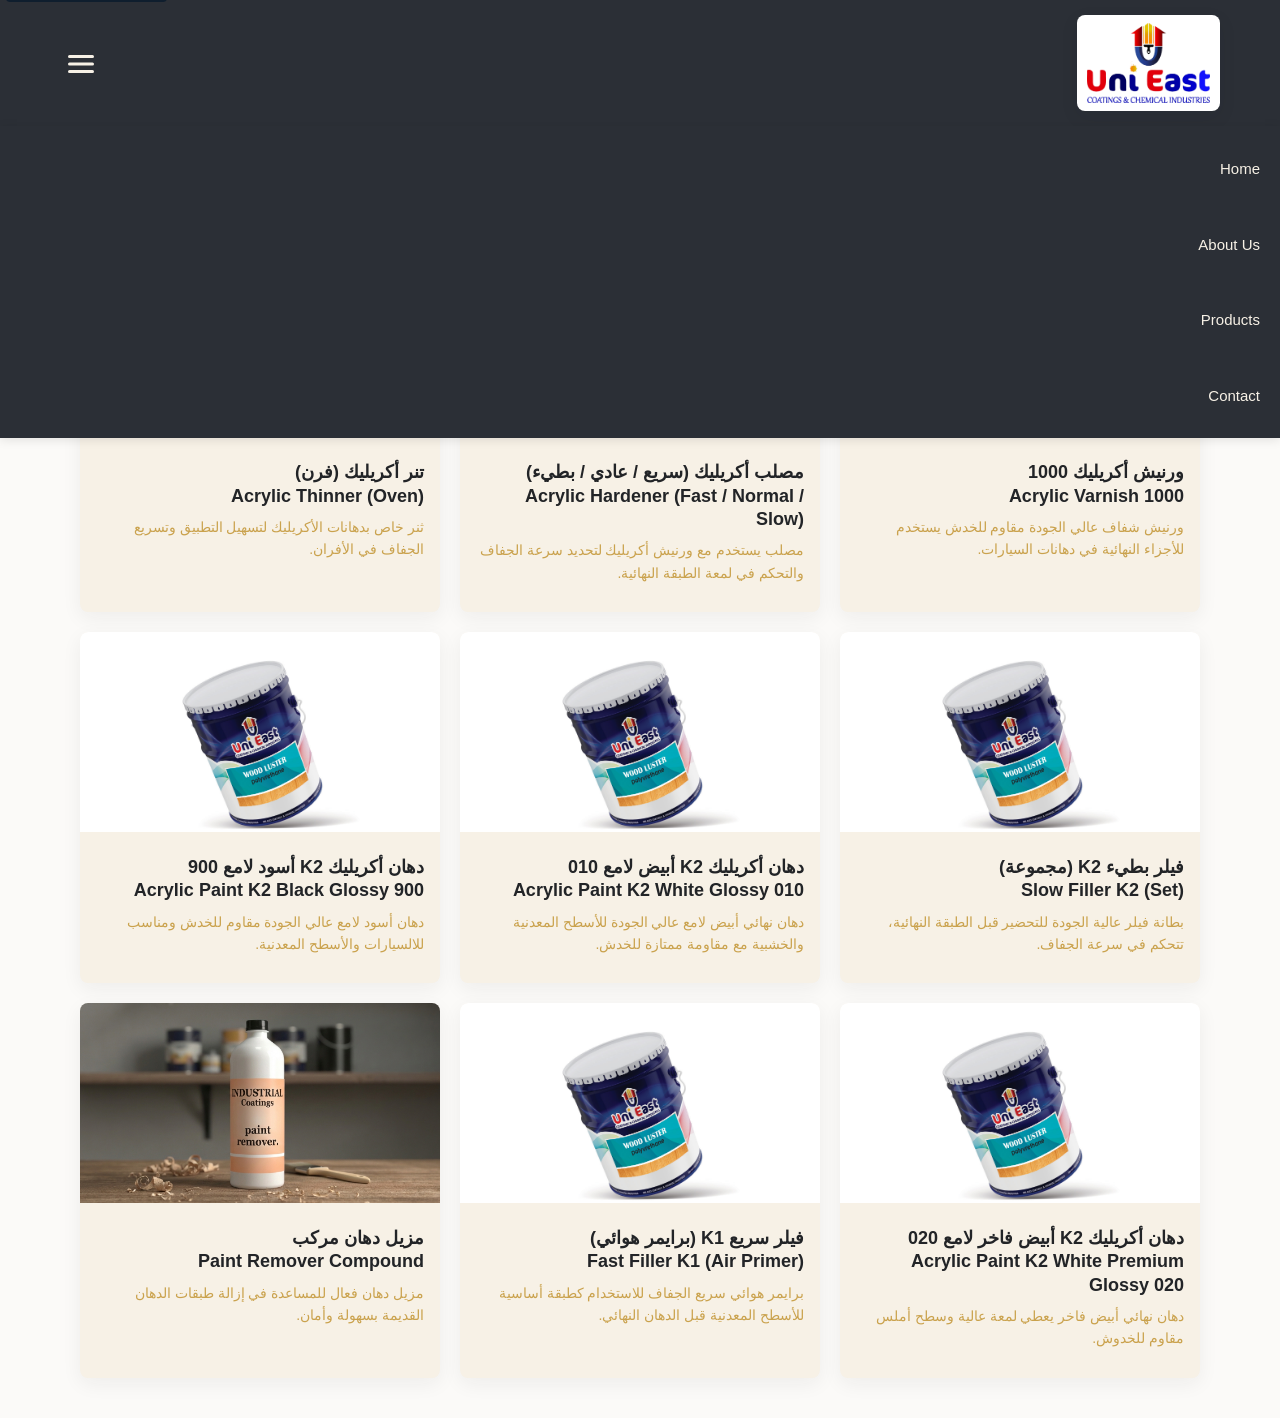
==== carcoating.html @ 97e40944 "Initial commit" ====
<!DOCTYPE html>
<html lang="ar" dir="rtl">
<head>
    <meta charset="UTF-8">
    <meta name="viewport" content="width=device-width, initial-scale=1.0">
    <title>دهانات السيارات</title>
    <link rel="stylesheet" href="style.css">
    <script src="js.js" defer></script>
</head>
<body>
    <header class="navbar">
        <div class="logo">
            <a href="index.html"><img src="images/logouni.png" alt="Unieast Logo"></a>
        </div>
        <button class="menu-toggle" aria-expanded="false" aria-label="Toggle navigation menu">
            <span class="hamburger" aria-hidden="true">
                <span></span>
                <span></span>
                <span></span>
            </span>
        </button>
             <ul>
                <li><a href="index.html#home">Home</a></li>
                <li><a href="index.html#about">About Us</a></li>
                <li><a href="index.html#products">Products</a></li>
                <li><a href="index.html#contact">Contact</a></li>
            </ul>
    </header>
    <h1>دهانات السيارات – نظام الأكريليك</h1>

    <section class="products-section">
        <div class="products-grid">
            <div class="product-card">
                <img src="images/poly than.jpg" alt="ورنيش أكريليك 1000" class="product-image">
                <div class="product-info">
                    <h3 class="product-name">ورنيش أكريليك 1000<br>Acrylic Varnish 1000</h3>
                    <span class="product-category">ورنيش شفاف عالي الجودة مقاوم للخدش يستخدم للأجزاء النهائية في دهانات السيارات.</span>
                </div>
            </div>

            <div class="product-card">
                <img src="images/poly than.jpg" alt="مصلب أكريليك (سريع / عادي / بطيء)" class="product-image">
                <div class="product-info">
                    <h3 class="product-name">مصلب أكريليك (سريع / عادي / بطيء)<br>Acrylic Hardener (Fast / Normal / Slow)</h3>
                    <span class="product-category">مصلب يستخدم مع ورنيش أكريليك لتحديد سرعة الجفاف والتحكم في لمعة الطبقة النهائية.</span>
                </div>
            </div>

            <div class="product-card">
                <img src="images/WhatsApp Image 2026-01-27 at 6.12.26 PM.jpeg" alt="تنر أكريليك (فرن)" class="product-image">
                <div class="product-info">
                    <h3 class="product-name">تنر أكريليك (فرن)<br>Acrylic Thinner (Oven)</h3>
                    <span class="product-category">ثنر خاص بدهانات الأكريليك لتسهيل التطبيق وتسريع الجفاف في الأفران.</span>
                </div>
            </div>

            <div class="product-card">
                <img src="images/poly than.jpg" alt="فيلر بطيء K2 (مجموعة)" class="product-image">
                <div class="product-info">
                    <h3 class="product-name">فيلر بطيء K2 (مجموعة)<br>Slow Filler K2 (Set)</h3>
                    <span class="product-category">بطانة فيلر عالية الجودة للتحضير قبل الطبقة النهائية، تتحكم في سرعة الجفاف.</span>
                </div>
            </div>

            <div class="product-card">
                <img src="images/poly than.jpg" alt="دهان أكريليك K2 أبيض لامع 010" class="product-image">
                <div class="product-info">
                    <h3 class="product-name">دهان أكريليك K2 أبيض لامع 010<br>Acrylic Paint K2 White Glossy 010</h3>
                    <span class="product-category">دهان نهائي أبيض لامع عالي الجودة للأسطح المعدنية والخشبية مع مقاومة ممتازة للخدش.</span>
                </div>
            </div>

            <div class="product-card">
                <img src="images/poly than.jpg" alt="دهان أكريليك K2 أسود لامع 900" class="product-image">
                <div class="product-info">
                    <h3 class="product-name">دهان أكريليك K2 أسود لامع 900<br>Acrylic Paint K2 Black Glossy 900</h3>
                    <span class="product-category">دهان أسود لامع عالي الجودة مقاوم للخدش ومناسب للالسيارات والأسطح المعدنية.</span>
                </div>
            </div>

            <div class="product-card">
                <img src="images/poly than.jpg" alt="دهان أكريليك K2 أبيض فاخر لامع 020" class="product-image">
                <div class="product-info">
                    <h3 class="product-name">دهان أكريليك K2 أبيض فاخر لامع 020<br>Acrylic Paint K2 White Premium Glossy 020</h3>
                    <span class="product-category">دهان نهائي أبيض فاخر يعطي لمعة عالية وسطح أملس مقاوم للخدوش.</span>
                </div>
            </div>

            <div class="product-card">
                <img src="images/poly than.jpg" alt="فيلر سريع K1 (برايمر هوائي)" class="product-image">
                <div class="product-info">
                    <h3 class="product-name">فيلر سريع K1 (برايمر هوائي)<br>Fast Filler K1 (Air Primer)</h3>
                    <span class="product-category">برايمر هوائي سريع الجفاف للاستخدام كطبقة أساسية للأسطح المعدنية قبل الدهان النهائي.</span>
                </div>
            </div>

            <div class="product-card">
                <img src="images/Gemini_Generated_Image_lrkj8glrkj8glrkj.png" alt="مزيل دهان مركب" class="product-image">
                <div class="product-info">
                    <h3 class="product-name">مزيل دهان مركب<br>Paint Remover Compound</h3>
                    <span class="product-category">مزيل دهان فعال للمساعدة في إزالة طبقات الدهان القديمة بسهولة وأمان.</span>
                </div>
            </div>
        </div>
    </section>
---- style.css ----
/* =======================
   RESET & BASE
======================= */
* {
    margin: 0;
    padding: 0;
    box-sizing: border-box;
    font-family: 'Segoe UI', Tahoma, Geneva, Verdana, sans-serif;
}

html {
    scroll-behavior: smooth;
}

body {
    background-color: var(--bg);
    color: var(--text);
    line-height: 1.6;
    padding-top: 5rem; /* Account for fixed navbar */
}

/* Theme variables (Classic Gold & Navy) */
:root {
    /* Warm Industrial palette for a professional, business tone */
    --primary: #2B2F36; /* deep slate */
    --accent: #CAA24D;  /* logo gold (unchanged) */
    --surface: #F7F1E6; /* warm surface */
    --bg: #FBFAF8;      /* soft off-white background */
    --text: #222427;    /* warm dark text */
    --muted: #7A7F84;   /* muted neutral */
}

/* =======================
   NAVBAR
======================= */
.navbar {
    position: fixed;
    top: 0;
    left: 0;
    width: 100%;
    display: flex;
    justify-content: space-between;
    align-items: center;
    padding: 0.9375rem 3.75rem;
    background-color: var(--primary);
    z-index: 1000;
}

.logo {
    display: flex;
    align-items: center;
}

.logo img {
    height: 96px;
    background: #ffffff; /* white frame for logo clarity */
    padding: 8px 10px;
    border-radius: 8px;
    box-shadow: 0 6px 18px rgba(11,26,36,0.08);
    display: block;
}

.logo a {
    text-decoration: none;
}

.navbar ul {
    list-style: none;
    display: flex;
    gap: 30px;
}

.navbar ul li a {
    color: var(--surface);
    text-decoration: none;
    font-size: 15px;
    font-weight: 500;
    transition: color 0.3s ease;
}

.navbar ul li a:hover {
    color: var(--accent);
}

.navbar ul li a.active {
    color: var(--surface);
    font-weight: 600;
}

.navbar {
    box-shadow: 0 2px 14px rgba(33,37,41,0.08);
}

/* Mobile menu toggle */
.menu-toggle {
    display: none;
    background: none;
    border: none;
    color: var(--surface);
    font-size: 24px;
    cursor: pointer;
    padding: 10px;
}

/* Hamburger icon */
.menu-toggle {
    display: inline-flex;
    align-items: center;
    justify-content: center;
    width: 44px;
    height: 44px;
    background: transparent;
}
.menu-toggle .hamburger {
    display: inline-block;
    width: 26px;
    height: 18px;
    position: relative;
}
.menu-toggle .hamburger span {
    position: absolute;
    left: 0;
    right: 0;
    height: 3px;
    background: var(--surface);
    border-radius: 2px;
    transition: transform 0.25s ease, top 0.25s ease, opacity 0.25s ease;
}
.menu-toggle .hamburger span:nth-child(1) { top: 0; }
.menu-toggle .hamburger span:nth-child(2) { top: 50%; transform: translateY(-50%); }
.menu-toggle .hamburger span:nth-child(3) { bottom: 0; }

/* Open -> X */
.menu-toggle.open .hamburger span:nth-child(1) {
    top: 50%; transform: translateY(-50%) rotate(45deg);
}
.menu-toggle.open .hamburger span:nth-child(2) {
    opacity: 0;
}
.menu-toggle.open .hamburger span:nth-child(3) {
    top: 50%; transform: translateY(-50%) rotate(-45deg);
}

.mobile-menu {
    display: none;
    flex-direction: column;
    position: absolute;
    top: 100%;
    left: 0;
    width: 100%;
    background-color: var(--primary);
    padding: 20px;
    box-shadow: 0 2px 10px rgba(0,0,0,0.1);
}

.mobile-menu.active {
    display: flex;
}

.mobile-menu li {
    margin: 10px 0;
}

/* Mobile responsive navbar */
@media (max-width: 768px) {
    .navbar {
        padding: 10px 20px;
    }

    .navbar ul {
        display: none;
    }

    .menu-toggle {
        display: block;
    }

    .mobile-menu {
        display: none;
    }

    .mobile-menu.active {
        display: flex;
    }

    .categories-page {
        padding: 50px 20px;
    }

    .categories-page h2 {
        font-size: 28px;
        margin-bottom: 30px;
    }

    .categories-grid {
        grid-template-columns: 1fr;
        gap: 20px;
    }
}

/* =======================
   HEADER NAV (for other pages)
======================= */
header {
    background-color: var(--primary);
    padding: 15px 60px;
}

nav ul {
    list-style: none;
    display: flex;
    gap: 30px;
    justify-content: center;
}

nav ul li a {
    color: #ffffff;
    text-decoration: none;
    font-size: 15px;
    font-weight: 500;
    transition: color 0.3s ease;
}

nav ul li a:hover {
    color: #caa24d;
}

/* =======================
   HERO SECTION
======================= */
.hero {
    display: flex;
    align-items: center;
    justify-content: space-between;
    padding: 5rem 3.75rem;
    background: linear-gradient(135deg, rgba(43,47,54,0.96) 0%, rgba(58,64,71,0.95) 100%);
    color: #ffffff;
}

.hero-text {
    max-width: 55%;
    opacity: 0;
    animation: fadeUp 1s ease forwards;
}

.hero-text h1 {
    font-size: 42px;
    margin-bottom: 20px;
    line-height: 1.2;
    font-weight: 700;
    letter-spacing: -0.2px;
}

.highlight {
    color: var(--accent);
}

.hero-text p {
    font-size: 16px;
    margin-bottom: 30px;
    color: rgba(255,255,255,0.9);
    max-width: 60ch;
}

.hero-image {
    opacity: 0;
    animation: fadeUp 1.2s ease forwards;
}

.hero-image img {
    max-width: 100%;
    height: auto;
}

/* Hero image subtle floating animation for a professional look */
.hero-image {
    perspective: 1200px;
    display: flex;
    align-items: center;
    justify-content: center;
}

.hero-image img {
    --ty: 0px; /* animated translateY */
    --r: -12deg; /* base rotate */
    transform-origin: 50% 50%;
    transform: translateY(var(--ty)) rotate(var(--r));
    will-change: transform;
    transition: transform 220ms ease;
    filter: drop-shadow(0 18px 32px rgba(11,26,36,0.12));
    animation: hero-float 6s ease-in-out infinite;
}

@keyframes hero-float {
    0% {
        --ty: 0px;
        --r: -12deg;
    }
    50% {
        --ty: -14px;
        --r: -6deg;
    }
    100% {
        --ty: 0px;
        --r: -12deg;
    }
}

/* Pause animation and add subtle lift on hover/focus for desktop */
.hero-image:hover img,
.hero-image:focus-within img {
    animation-play-state: paused;
    transform: translateY(-10px) rotate(-6deg) scale(1.02);
}

/* Respect user preference for reduced motion */
@media (prefers-reduced-motion: reduce) {
    .hero-image img {
        animation: none;
        transition: none;
    }
}

/* Disable heavy animations on small screens for performance */
@media (max-width: 768px) {
    .hero-image img {
        animation: none;
        transform: none;
        filter: none;
    }
}

/* =======================
   PAGE HEADERS
======================= */
body > h1 {
    text-align: center;
    font-size: 36px;
    margin: 40px 0 20px;
    color: var(--primary);
}

/* =======================
   ABOUT US SECTION
======================= */
.about-section {
    padding: 80px 60px;
    background-color: #ffffff;
}

.about-container {
    display: flex;
    gap: 40px;
    align-items: center;
    opacity: 0;
    animation: fadeUp 1s ease forwards;
}

.about-text {
    width: 55%;
}

.about-text h2 {
    font-size: 30px;
    margin-bottom: 20px;
    color: var(--primary);
}

.about-text p {
    font-size: 16px;
    margin-bottom: 15px;
    color: #555;
}

.about-image {
    width: 45%;
}

.about-image img {
    width: 100%;
    border-radius: 6px;
}

/* =======================
   ABOUT US SECTION
======================= */
.about-us-section {
    padding: 5rem 3.75rem;
    background-color: #ffffff;
}

.about-us-container {
    display: flex;
    gap: 40px;
    align-items: center;
    opacity: 0;
    animation: fadeUp 1s ease forwards;
}

.about-us-text {
    width: 55%;
}

.about-us-text h2 {
    font-size: 30px;
    margin-bottom: 20px;
    color: var(--primary);
}

.about-us-text p {
    font-size: 16px;
    margin-bottom: 15px;
    color: #555;
}

.about-us-image {
    width: 45%;
}

.about-us-image img {
    width: 100%;
    border-radius: 6px;
}

/* =======================
   BUTTONS
======================= */
.buy-btn {
    background-color: var(--accent);
    border: none;
    padding: 12px 26px;
    border-radius: 6px;
    cursor: pointer;
    transition: transform 0.22s ease, box-shadow 0.22s ease;
    box-shadow: 0 6px 18px rgba(202,162,77,0.18);
}

.buy-btn a {
    text-decoration: none;
    color: var(--primary);
    font-weight: 700;
    font-size: 14px;
}

.buy-btn:hover {
    transform: translateY(-2px);
    box-shadow: 0 10px 24px rgba(202,162,77,0.18);
}

.buy-btn:hover {
    transform: translateY(-2px);
    box-shadow: 0 6px 15px rgba(0, 0, 0, 0.25);
}

/* =======================
CATEGORIES
======================= */
.categories-section {
    padding: 4.375rem 3.75rem;
    background-color: #ffffff;
}

.categories-section h2 {
    text-align: center;
    font-size: 32px;
    margin-bottom: 50px;
    color: var(--primary);
}

.categories-grid {
    display: grid;
    grid-template-columns: repeat(auto-fit, minmax(230px, 1fr));
    gap: 30px;
}

.category {
    background-color: var(--surface);
    border-radius: 6px;
    overflow: hidden;
    text-align: center;
    opacity: 0;
    animation: fadeUp 1s ease forwards;
    transition: transform 0.3s ease, box-shadow 0.3s ease;
}

.category:hover {
    transform: translateY(-6px);
    box-shadow: 0 10px 25px rgba(0, 0, 0, 0.1);
}

.category img {
    width: 100%;
    height: 200px;
    object-fit: cover;
    transition: transform 0.4s ease;
}

.category:hover img {
    transform: scale(1.05);
}

.category h3 {
    padding: 18px;
    font-size: 18px;
}

.category h3 a {
    text-decoration: none;
    color: var(--primary);
    font-weight: 600;
}

/* =======================
CATEGORIES PAGE
======================= */
.categories-page {
    padding: 70px 60px;
    background-color: #ffffff;
}

.categories-page h2 {
    text-align: center;
    font-size: 32px;
    margin-bottom: 50px;
    color: var(--primary);
}

/* =======================
VISION & PROJECTS
======================= */
.vision-and-mission {
    background-color: #f5f6f8;
    padding: 5rem 3.75rem;
}

.vision-mission-container {
    display: flex;
    gap: 40px;
    align-items: center;
    opacity: 0;
    animation: fadeUp 1.1s ease forwards;
}

.vision-mission-container img {
    max-width: 100%;
    height: auto;
    border-radius: 6px;
}

.text-container {
    width: 55%;
}

.text-container h2 {
    font-size: 30px;
    margin-bottom: 20px;
    color: var(--primary);
}

.text-container p {
    font-size: 16px;
    margin-bottom: 25px;
    color: #555;
}

/* =======================
FOOTER
======================= */
.contact-section {
    background-color: var(--primary);
    color: #ffffff;
    padding: 3.125rem 3.75rem;
    border-top: 4px solid rgba(255,255,255,0.03);
}

.contact-section h2 {
    font-size: 26px;
    margin-bottom: 20px;
}

.contact-info p {
    margin-bottom: 8px;
    font-size: 14px;
}

.social-media {
    margin-top: 20px;
}

.social-media h3 {
    margin-bottom: 10px;
    font-size: 18px;
}

.social-media a {
    color: var(--accent);
    text-decoration: none;
    font-weight: 500;
}

.social-media a:hover {
    text-decoration: underline;
}

/* Footer contact grid: map + form */
.footer-contact-grid {
    display: grid;
    grid-template-columns: 1fr 1fr;
    gap: 26px;
    align-items: start;
    align-content: start;
}
.footer-map {
    display: flex;
    flex-direction: column;
    align-items: center;
    justify-content: center;
    background: rgba(255, 255, 255, 0.06);
    border-radius: 8px;
    padding: 24px;
    min-height: 260px;
}
.location-pin {
    display: flex;
    flex-direction: column;
    align-items: center;
    justify-content: center;
    gap: 10px;
    text-align: center;
    margin-bottom: 20px;
}
.location-pin span {
    font-size: 52px;
    display: inline-flex;
    align-items: center;
    justify-content: center;
    width: 72px;
    height: 72px;
    border-radius: 50%;
    background: rgba(202, 162, 77, 0.23);
}
.location-pin p {
    margin: 0;
    font-size: 18px;
    font-weight: 700;
    color: #ffffff;
}
.locations-table-wrapper {
    width: 100%;
    overflow-x: auto;
}
.locations-table {
    width: 100%;
    border-collapse: collapse;
    background: rgba(255, 255, 255, 0.04);
    border: 1px solid rgba(255, 255, 255, 0.1);
}
.locations-table th,
.locations-table td {
    padding: 10px 12px;
    border-bottom: 1px solid rgba(255, 255, 255, 0.12);
    color: #fff;
    text-align: left;
}
.locations-table th {
    font-weight: 700;
    color: #caa24d;
    background: rgba(255, 255, 255, 0.04);
}
.locations-table tbody tr:last-child td {
    border-bottom: none;
}
.locations-table a {
    color: #caa24d;
}
.locations-table a:hover {
    text-decoration: underline;
}
.map-wrapper { position: relative; }
.locate-btn {
    position: absolute;
    right: 12px;
    bottom: 12px;
    background: var(--accent);
    color: var(--primary);
    border: none;
    padding: 8px 12px;
    border-radius: 6px;
    cursor: pointer;
    font-weight: 600;
}
.locate-btn:active { transform: translateY(1px); }
.locate-btn[disabled] { opacity: 0.6; cursor: default; }
.contact-form {
    background: rgba(255,255,255,0.04);
    padding: 18px;
    border-radius: 8px;
}
.contact-form .form-row {
    margin-bottom: 12px;
}
.contact-form label {
    display: block;
    margin-bottom: 6px;
    color: #e6e6e6;
    font-size: 14px;
}
.contact-form input,
.contact-form textarea {
    width: 100%;
    padding: 10px 12px;
    border-radius: 6px;
    border: 1px solid rgba(255,255,255,0.08);
    background: rgba(255,255,255,0.02);
    color: #fff;
    font-size: 14px;
}
.contact-form input::placeholder,
.contact-form textarea::placeholder { color: rgba(255,255,255,0.6); }
.contact-form .buy-btn {
    background-color: var(--accent);
    color: var(--primary);
    padding: 10px 18px;
    border-radius: 6px;
    border: none;
}

@media (max-width: 768px) {
    .footer-contact-grid {
        grid-template-columns: 1fr;
    }
    .footer-map iframe { height: 240px; }
}

/* =======================
   ANIMATIONS
======================= */
@keyframes fadeUp {
    from {
        opacity: 0;
        transform: translateY(25px);
    }
    to {
        opacity: 1;
        transform: translateY(0);
    }
}

/* =======================
   RESPONSIVE
======================= */
@media (max-width: 992px) {
    .hero {
        flex-direction: column;
        text-align: center;
    }

    .hero-text,
    .hero-image {
        max-width: 100%;
    }

    .hero-image {
        margin-top: 40px;
    }

    .vision-mission-container {
        flex-direction: column;
    }

    .vision-mission-container img,
    .text-container {
        width: 100%;
    }

    .navbar {
        flex-direction: column;
        gap: 15px;
        padding: 10px 20px;
    }

    .logo img {
        height: 80px;
        padding: 6px 8px;
    }

    body {
        padding-top: 100px; /* Adjust for mobile */
    }

    nav ul {
        flex-direction: column;
        gap: 15px;
    }
}

/* =======================
   PRODUCTS PAGE
======================= */
.products-section {
    padding: 20px;
    max-width: 1200px;
    margin: 0 auto;
}

.product-table {
    width: 100%;
    border-collapse: collapse;
    margin: 20px 0;
    direction: rtl;
    font-size: 14px;
}

.product-table th, .product-table td {
    border: 1px solid #ddd;
    padding: 12px;
    text-align: center;
    vertical-align: middle;
}

.product-table th {
    background-color: var(--primary);
    color: #ffffff;
    font-weight: 600;
}

.product-table tr:nth-child(even) {
    background-color: #f9f9f9;
}

.product-table tr:hover {
    background-color: #f0f0f0;
}

.product-table img {
    max-width: 100px;
    height: auto;
    border-radius: 4px;
}

.product-table a {
    color: var(--accent);
    text-decoration: none;
    font-weight: 500;
}

.product-table a:hover {
    text-decoration: underline;
}

/* =======================
   INFO TABLE (for chemecal.html)
======================= */
.info-table {
    width: 100%;
    border-collapse: collapse;
    margin: 20px 0;
    direction: rtl;
    font-size: 16px;
}

.info-table th, .info-table td {
    border: 1px solid #ddd;
    padding: 15px;
    vertical-align: top;
}

.info-table th {
    background-color: var(--primary);
    color: #ffffff;
    font-weight: 600;
    width: 25%;
    text-align: right;
}

.info-table td {
    background-color: #f9f9f9;
    text-align: right;
    line-height: 1.6;
}

.info-table tr:nth-child(even) td {
    background-color: #ffffff;
}

.info-table tr:hover td {
    background-color: #f0f0f0;
}

.info-table img {
    max-width: 200px;
    height: auto;
    margin: 5px;
    border-radius: 4px;
}

.info-table a {
    color: var(--accent);
    text-decoration: none;
    font-weight: 500;
}

.info-table a:hover {
    text-decoration: underline;
}

/* =======================
   PROJECTS GALLERY
======================= */
.projects-section {
    padding: 20px;
    max-width: 1200px;
    margin: 0 auto;
}

.projects-table {
    width: 100%;
    border-collapse: collapse;
    margin: 20px 0;
}

.projects-table td {
    padding: 10px;
    text-align: center;
    border: none;
}

.projects-table img {
    width: 200px;
    height: 150px;
    object-fit: cover;
    border-radius: 8px;
    transition: transform 0.3s ease, box-shadow 0.3s ease;
}

.projects-table img:hover {
    transform: scale(1.05);
    box-shadow: 0 4px 15px rgba(0, 0, 0, 0.2);
}

/* Responsive */
@media (max-width: 768px) {
    .projects-table td {
        display: block;
        width: 100%;
        padding: 5px;
    }

    .projects-table img {
        width: 100%;
        max-width: 300px;
    }
}

/* =======================
   PARTNERS SLIDER
======================= */
.partners-section {
    padding: 3.75rem 1.25rem;
    background-color: #f9f9f9;
    text-align: center;
}

.partners-section h2 {
    font-size: 28px;
    margin-bottom: 40px;
    color: var(--primary);
    font-weight: 600;
}

.slider-container {
    max-width: 1200px;
    margin: 0 auto;
    background-color: #ffffff;
    border-radius: 10px;
    box-shadow: 0 2px 10px rgba(0, 0, 0, 0.1);
    overflow: hidden;
    padding: 20px 0;
}

.slider {
    width: 100%;
    overflow: hidden;
}

.slide-track {
    display: flex;
    animation: scroll 40s linear infinite;
}

.slide-track:hover {
    animation-play-state: paused;
}

.slide-track img {
    width: 150px;
    height: 80px;
    object-fit: contain;
    margin: 0 20px;
    transition: transform 0.3s ease;
    filter: grayscale(100%);
}

.slide-track img:hover {
    transform: scale(1.1);
    filter: grayscale(0%);
}

@keyframes scroll {
    0% {
        transform: translateX(0);
    }
    100% {
        transform: translateX(-50%);
    }
}

/* Responsive */
@media (max-width: 768px) {
    .slide-track img {
        width: 120px;
        height: 60px;
        margin: 0 15px;
    }

    .partners-section h2 {
        font-size: 24px;
    }
}

/* Mobile adjustments */
@media (max-width: 480px) {
    .hero {
        padding: 2rem 1rem;
    }

    .hero-text h1 {
        font-size: 2rem;
    }

    .navbar {
        padding: 0.5rem 1rem;
    }

    .logo img {
        height: 64px;
        padding: 4px 6px;
    }

    .about-us-section,
    .categories-section,
    .vision-and-mission,
    .contact-section {
        padding: 2rem 1rem;
    }

    .categories-grid {
        grid-template-columns: 1fr;
    }

    .partners-section {
        padding: 2rem 1rem;
    }

    .categories-page {
        padding: 30px 10px;
    }

    .categories-page h2 {
        font-size: 24px;
        margin-bottom: 20px;
    }
}

/* =======================
   PRODUCTS TABLE (for chemecal.html)
======================= */
.products-table {
    padding: 40px 60px;
    background-color: #ffffff;
}

.products-table h2 {
    text-align: center;
    font-size: 32px;
    margin-bottom: 30px;
    color: #0f1e2e;
}

.products-table img {
    display: block;
    margin: 20px auto;
    max-width: 400px;
    width: 100%;
    border-radius: 8px;
    box-shadow: 0 4px 8px rgba(0, 0, 0, 0.1);
}

.products-table table {
    width: 100%;
    border-collapse: collapse;
    margin: 20px auto;
    direction: rtl;
    font-size: 16px;
    box-shadow: 0 4px 8px rgba(0, 0, 0, 0.1);
    border-radius: 8px;
    overflow: hidden;
}

.products-table th, .products-table td {
    border: 1px solid #ddd;
    padding: 15px;
    vertical-align: top;
    text-align: right;
}

.products-table th {
    background-color: var(--primary);
    color: #ffffff;
    font-weight: 600;
    font-size: 18px;
}

.products-table td {
    background-color: #f9f9f9;
    line-height: 1.6;
    color: #333;
}

.products-table tr:nth-child(even) td {
    background-color: #ffffff;
}

.products-table tr:hover td {
    background-color: #f0f0f0;
    transition: background-color 0.3s ease;
}

/* Responsive for products table */
@media (max-width: 768px) {
    .products-table {
        padding: 20px;
    }

    .products-table h2 {
        font-size: 28px;
    }

    .products-table table {
        font-size: 14px;
    }

    .products-table th, .products-table td {
        padding: 10px;
    }

    .products-table th {
        font-size: 16px;
    }
}
.specialize-table {
    width: 100%;
    border-collapse: collapse;
    margin: 40px auto; /* Center the table and add spacing */
    direction: rtl; /* RTL support for Arabic text */
    font-size: 16px;
    box-shadow: 0 4px 8px rgba(0, 0, 0, 0.1); /* Subtle shadow for depth */
    border-radius: 8px; /* Rounded corners */
    overflow: hidden; /* Ensure rounded corners apply */
}

.specialize-table th, .specialize-table td {
    border: 1px solid #ddd;
    padding: 15px;
    vertical-align: top;
    text-align: right; /* Right-align for RTL */
}

.specialize-table th {
    background-color: #0f1e2e; /* Dark header matching your navbar */
    color: #ffffff;
    font-weight: 600;
    font-size: 18px;
}

.specialize-table td {
    background-color: #f9f9f9; /* Light background for readability */
    line-height: 1.6;
    color: #333;
}

.specialize-table tr:nth-child(even) td {
    background-color: #ffffff; /* Alternating rows for better scanning */
}

.specialize-table tr:hover td {
    background-color: #f0f0f0; /* Hover effect for interactivity */
    transition: background-color 0.3s ease;
}

/* Responsive design for mobile */
@media (max-width: 768px) {
    .specialize-table {
        font-size: 14px; /* Smaller font on mobile */
    }
    
    .specialize-table th, .specialize-table td {
        padding: 10px; /* Reduce padding on small screens */
    }
    
    .specialize-table th {
        font-size: 16px;
    }
}

/* Style the page header */
body > h2 {
    text-align: center;
    font-size: 36px;
    margin: 60px 0 20px; /* Spacing from navbar and table */
    color: var(--primary); /* Match site colors */
    font-weight: 700;
}

/* =======================
   IMAGE ZOOM MODAL
======================= */
.modal {
    display: none;
    position: fixed;
    z-index: 2000;
    left: 0;
    top: 0;
    width: 100%;
    height: 100%;
    background-color: rgba(0, 0, 0, 0.9);
    justify-content: center;
    align-items: center;
}

.modal-content {
    max-width: 90%;
    max-height: 90%;
    object-fit: contain;
}

.close {
    position: absolute;
    top: 15px;
    right: 35px;
    color: #f1f1f1;
    font-size: 40px;
    font-weight: bold;
    cursor: pointer;
}

.product-info p {
    font-size: 13px;
    color: #666;
    margin-top: 8px;
    line-height: 1.4;
}

.product-info p strong {
    color: #0f1e2e;
    font-weight: 600;
}

/* =======================
   PRODUCT CARDS
======================= */
.products-grid {
    display: grid;
    grid-template-columns: repeat(auto-fill, minmax(280px, 1fr));
    gap: 20px;
    padding: 20px;
    max-width: 1200px;
    margin: 0 auto;
}

.product-card {
    background-color: var(--surface);
    border-radius: 8px;
    box-shadow: 0 6px 20px rgba(34,36,38,0.06);
    overflow: hidden;
    transition: transform 0.28s ease, box-shadow 0.28s ease;
    direction: rtl;
}

.product-card:hover {
    transform: translateY(-5px);
    box-shadow: 0 4px 20px rgba(0, 0, 0, 0.15);
}

.product-image {
    width: 100%;
    height: 200px;
    object-fit: cover;
    cursor: pointer;
    transition: transform 0.3s ease;
}

.product-image:hover {
    transform: scale(1.05);
}

.product-info {
    padding: 16px;
}

.product-name {
    font-size: 18px;
    font-weight: 700;
    color: var(--text);
    margin-bottom: 8px;
    line-height: 1.3;
}

.product-category {
    font-size: 14px;
    color: var(--accent);
    font-weight: 500;
    margin-bottom: 12px;
    display: block;
}

.product-link {
    display: inline-block;
    background-color: var(--accent);
    color: var(--primary);
    padding: 8px 16px;
    border-radius: 4px;
    text-decoration: none;
    font-weight: 500;
    font-size: 14px;
    transition: background-color 0.3s ease;
}

.product-link:hover {
    background-color: #b8943d;
    color: #ffffff;
}

/* Mobile responsive */
@media (max-width: 768px) {
    .products-grid {
        grid-template-columns: repeat(auto-fill, minmax(250px, 1fr));
        gap: 15px;
        padding: 15px;
    }

    .product-card {
        margin: 0 auto;
    }

    .product-image {
        height: 180px;
    }

    .product-info {
        padding: 12px;
    }

    .product-name {
        font-size: 16px;
    }
}

@media (max-width: 480px) {
    .products-grid {
        grid-template-columns: 1fr;
        gap: 12px;
        padding: 10px;
    }

    .product-image {
        height: 160px;
    }

    .product-info {
        padding: 10px;
    }
}
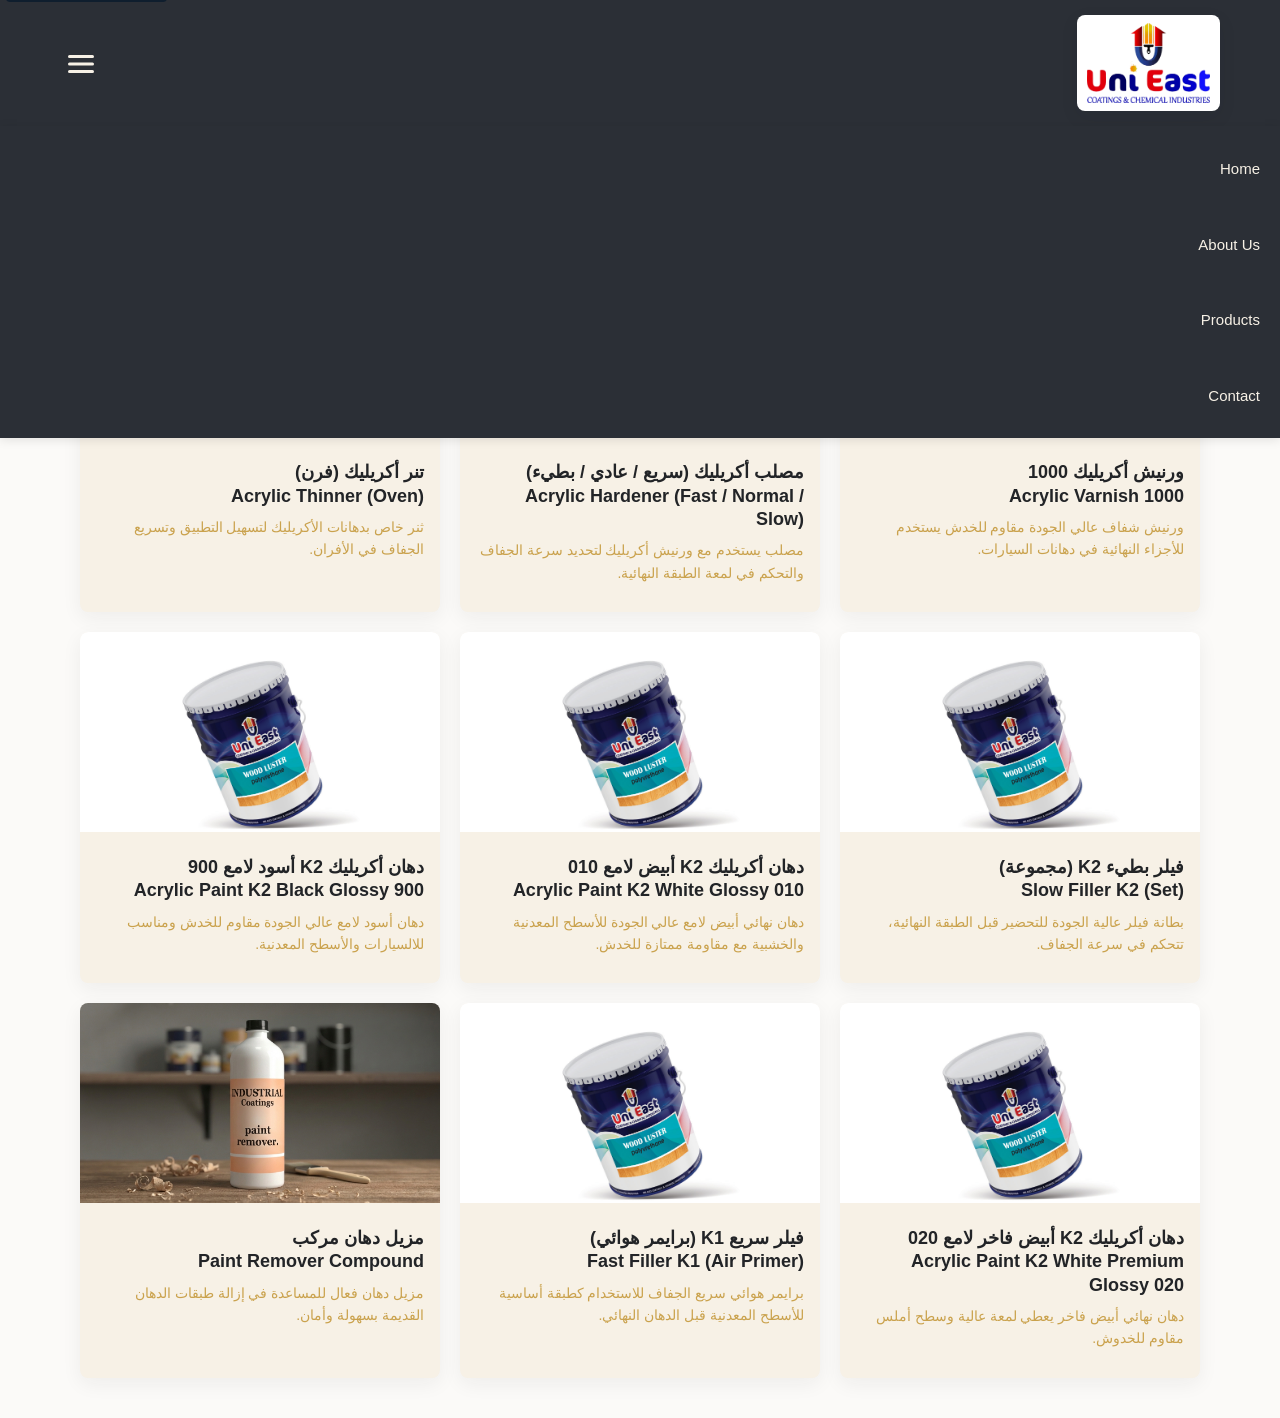
==== commit 97cf235c: "4" ====
--- a/carcoating.html
+++ b/carcoating.html
@@ -3,6 +3,7 @@
 <head>
     <meta charset="UTF-8">
     <meta name="viewport" content="width=device-width, initial-scale=1.0">
+        <meta name="description" content="دهانات السيارات من شركة يونيست للدهانات والكيماويات الصناعية. اكتشف تشكيلتنا المتنوعة من دهانات السيارات عالية الجودة، بما في ذلك دهانات الأكريليك، بولي يوريثان، ونترو سيلولوزي. منتجاتنا مصممة لتوفير حماية ممتازة وأداء طويل الأمد لأسطح السيارات في مختلف التطبيقات. استعرض مجموعتنا اليوم واختر الحل المثالي لاحتياجاتك.">
     <title>دهانات السيارات</title>
     <link rel="stylesheet" href="style.css">
     <script src="js.js" defer></script>
@@ -10,7 +11,7 @@
 <body>
     <header class="navbar">
         <div class="logo">
-            <a href="index.html"><img src="images/logouni.png" alt="Unieast Logo"></a>
+            <a href="index.html"><img src="images/logouni.webp" alt="Unieast Logo"></a>
         </div>
         <button class="menu-toggle" aria-expanded="false" aria-label="Toggle navigation menu">
             <span class="hamburger" aria-hidden="true">
@@ -103,3 +104,5 @@
             </div>
         </div>
     </section>
+
+
--- a/style.css
+++ b/style.css
@@ -1,1383 +1 @@
-/* =======================
-   RESET & BASE
-======================= */
-* {
-    margin: 0;
-    padding: 0;
-    box-sizing: border-box;
-    font-family: 'Segoe UI', Tahoma, Geneva, Verdana, sans-serif;
-}
-
-html {
-    scroll-behavior: smooth;
-}
-
-body {
-    background-color: var(--bg);
-    color: var(--text);
-    line-height: 1.6;
-    padding-top: 5rem; /* Account for fixed navbar */
-}
-
-/* Theme variables (Classic Gold & Navy) */
-:root {
-    /* Warm Industrial palette for a professional, business tone */
-    --primary: #2B2F36; /* deep slate */
-    --accent: #CAA24D;  /* logo gold (unchanged) */
-    --surface: #F7F1E6; /* warm surface */
-    --bg: #FBFAF8;      /* soft off-white background */
-    --text: #222427;    /* warm dark text */
-    --muted: #7A7F84;   /* muted neutral */
-}
-
-/* =======================
-   NAVBAR
-======================= */
-.navbar {
-    position: fixed;
-    top: 0;
-    left: 0;
-    width: 100%;
-    display: flex;
-    justify-content: space-between;
-    align-items: center;
-    padding: 0.9375rem 3.75rem;
-    background-color: var(--primary);
-    z-index: 1000;
-}
-
-.logo {
-    display: flex;
-    align-items: center;
-}
-
-.logo img {
-    height: 96px;
-    background: #ffffff; /* white frame for logo clarity */
-    padding: 8px 10px;
-    border-radius: 8px;
-    box-shadow: 0 6px 18px rgba(11,26,36,0.08);
-    display: block;
-}
-
-.logo a {
-    text-decoration: none;
-}
-
-.navbar ul {
-    list-style: none;
-    display: flex;
-    gap: 30px;
-}
-
-.navbar ul li a {
-    color: var(--surface);
-    text-decoration: none;
-    font-size: 15px;
-    font-weight: 500;
-    transition: color 0.3s ease;
-}
-
-.navbar ul li a:hover {
-    color: var(--accent);
-}
-
-.navbar ul li a.active {
-    color: var(--surface);
-    font-weight: 600;
-}
-
-.navbar {
-    box-shadow: 0 2px 14px rgba(33,37,41,0.08);
-}
-
-/* Mobile menu toggle */
-.menu-toggle {
-    display: none;
-    background: none;
-    border: none;
-    color: var(--surface);
-    font-size: 24px;
-    cursor: pointer;
-    padding: 10px;
-}
-
-/* Hamburger icon */
-.menu-toggle {
-    display: inline-flex;
-    align-items: center;
-    justify-content: center;
-    width: 44px;
-    height: 44px;
-    background: transparent;
-}
-.menu-toggle .hamburger {
-    display: inline-block;
-    width: 26px;
-    height: 18px;
-    position: relative;
-}
-.menu-toggle .hamburger span {
-    position: absolute;
-    left: 0;
-    right: 0;
-    height: 3px;
-    background: var(--surface);
-    border-radius: 2px;
-    transition: transform 0.25s ease, top 0.25s ease, opacity 0.25s ease;
-}
-.menu-toggle .hamburger span:nth-child(1) { top: 0; }
-.menu-toggle .hamburger span:nth-child(2) { top: 50%; transform: translateY(-50%); }
-.menu-toggle .hamburger span:nth-child(3) { bottom: 0; }
-
-/* Open -> X */
-.menu-toggle.open .hamburger span:nth-child(1) {
-    top: 50%; transform: translateY(-50%) rotate(45deg);
-}
-.menu-toggle.open .hamburger span:nth-child(2) {
-    opacity: 0;
-}
-.menu-toggle.open .hamburger span:nth-child(3) {
-    top: 50%; transform: translateY(-50%) rotate(-45deg);
-}
-
-.mobile-menu {
-    display: none;
-    flex-direction: column;
-    position: absolute;
-    top: 100%;
-    left: 0;
-    width: 100%;
-    background-color: var(--primary);
-    padding: 20px;
-    box-shadow: 0 2px 10px rgba(0,0,0,0.1);
-}
-
-.mobile-menu.active {
-    display: flex;
-}
-
-.mobile-menu li {
-    margin: 10px 0;
-}
-
-/* Mobile responsive navbar */
-@media (max-width: 768px) {
-    .navbar {
-        padding: 10px 20px;
-    }
-
-    .navbar ul {
-        display: none;
-    }
-
-    .menu-toggle {
-        display: block;
-    }
-
-    .mobile-menu {
-        display: none;
-    }
-
-    .mobile-menu.active {
-        display: flex;
-    }
-
-    .categories-page {
-        padding: 50px 20px;
-    }
-
-    .categories-page h2 {
-        font-size: 28px;
-        margin-bottom: 30px;
-    }
-
-    .categories-grid {
-        grid-template-columns: 1fr;
-        gap: 20px;
-    }
-}
-
-/* =======================
-   HEADER NAV (for other pages)
-======================= */
-header {
-    background-color: var(--primary);
-    padding: 15px 60px;
-}
-
-nav ul {
-    list-style: none;
-    display: flex;
-    gap: 30px;
-    justify-content: center;
-}
-
-nav ul li a {
-    color: #ffffff;
-    text-decoration: none;
-    font-size: 15px;
-    font-weight: 500;
-    transition: color 0.3s ease;
-}
-
-nav ul li a:hover {
-    color: #caa24d;
-}
-
-/* =======================
-   HERO SECTION
-======================= */
-.hero {
-    display: flex;
-    align-items: center;
-    justify-content: space-between;
-    padding: 5rem 3.75rem;
-    background: linear-gradient(135deg, rgba(43,47,54,0.96) 0%, rgba(58,64,71,0.95) 100%);
-    color: #ffffff;
-}
-
-.hero-text {
-    max-width: 55%;
-    opacity: 0;
-    animation: fadeUp 1s ease forwards;
-}
-
-.hero-text h1 {
-    font-size: 42px;
-    margin-bottom: 20px;
-    line-height: 1.2;
-    font-weight: 700;
-    letter-spacing: -0.2px;
-}
-
-.highlight {
-    color: var(--accent);
-}
-
-.hero-text p {
-    font-size: 16px;
-    margin-bottom: 30px;
-    color: rgba(255,255,255,0.9);
-    max-width: 60ch;
-}
-
-.hero-image {
-    opacity: 0;
-    animation: fadeUp 1.2s ease forwards;
-}
-
-.hero-image img {
-    max-width: 100%;
-    height: auto;
-}
-
-/* Hero image subtle floating animation for a professional look */
-.hero-image {
-    perspective: 1200px;
-    display: flex;
-    align-items: center;
-    justify-content: center;
-}
-
-.hero-image img {
-    --ty: 0px; /* animated translateY */
-    --r: -12deg; /* base rotate */
-    transform-origin: 50% 50%;
-    transform: translateY(var(--ty)) rotate(var(--r));
-    will-change: transform;
-    transition: transform 220ms ease;
-    filter: drop-shadow(0 18px 32px rgba(11,26,36,0.12));
-    animation: hero-float 6s ease-in-out infinite;
-}
-
-@keyframes hero-float {
-    0% {
-        --ty: 0px;
-        --r: -12deg;
-    }
-    50% {
-        --ty: -14px;
-        --r: -6deg;
-    }
-    100% {
-        --ty: 0px;
-        --r: -12deg;
-    }
-}
-
-/* Pause animation and add subtle lift on hover/focus for desktop */
-.hero-image:hover img,
-.hero-image:focus-within img {
-    animation-play-state: paused;
-    transform: translateY(-10px) rotate(-6deg) scale(1.02);
-}
-
-/* Respect user preference for reduced motion */
-@media (prefers-reduced-motion: reduce) {
-    .hero-image img {
-        animation: none;
-        transition: none;
-    }
-}
-
-/* Disable heavy animations on small screens for performance */
-@media (max-width: 768px) {
-    .hero-image img {
-        animation: none;
-        transform: none;
-        filter: none;
-    }
-}
-
-/* =======================
-   PAGE HEADERS
-======================= */
-body > h1 {
-    text-align: center;
-    font-size: 36px;
-    margin: 40px 0 20px;
-    color: var(--primary);
-}
-
-/* =======================
-   ABOUT US SECTION
-======================= */
-.about-section {
-    padding: 80px 60px;
-    background-color: #ffffff;
-}
-
-.about-container {
-    display: flex;
-    gap: 40px;
-    align-items: center;
-    opacity: 0;
-    animation: fadeUp 1s ease forwards;
-}
-
-.about-text {
-    width: 55%;
-}
-
-.about-text h2 {
-    font-size: 30px;
-    margin-bottom: 20px;
-    color: var(--primary);
-}
-
-.about-text p {
-    font-size: 16px;
-    margin-bottom: 15px;
-    color: #555;
-}
-
-.about-image {
-    width: 45%;
-}
-
-.about-image img {
-    width: 100%;
-    border-radius: 6px;
-}
-
-/* =======================
-   ABOUT US SECTION
-======================= */
-.about-us-section {
-    padding: 5rem 3.75rem;
-    background-color: #ffffff;
-}
-
-.about-us-container {
-    display: flex;
-    gap: 40px;
-    align-items: center;
-    opacity: 0;
-    animation: fadeUp 1s ease forwards;
-}
-
-.about-us-text {
-    width: 55%;
-}
-
-.about-us-text h2 {
-    font-size: 30px;
-    margin-bottom: 20px;
-    color: var(--primary);
-}
-
-.about-us-text p {
-    font-size: 16px;
-    margin-bottom: 15px;
-    color: #555;
-}
-
-.about-us-image {
-    width: 45%;
-}
-
-.about-us-image img {
-    width: 100%;
-    border-radius: 6px;
-}
-
-/* =======================
-   BUTTONS
-======================= */
-.buy-btn {
-    background-color: var(--accent);
-    border: none;
-    padding: 12px 26px;
-    border-radius: 6px;
-    cursor: pointer;
-    transition: transform 0.22s ease, box-shadow 0.22s ease;
-    box-shadow: 0 6px 18px rgba(202,162,77,0.18);
-}
-
-.buy-btn a {
-    text-decoration: none;
-    color: var(--primary);
-    font-weight: 700;
-    font-size: 14px;
-}
-
-.buy-btn:hover {
-    transform: translateY(-2px);
-    box-shadow: 0 10px 24px rgba(202,162,77,0.18);
-}
-
-.buy-btn:hover {
-    transform: translateY(-2px);
-    box-shadow: 0 6px 15px rgba(0, 0, 0, 0.25);
-}
-
-/* =======================
-CATEGORIES
-======================= */
-.categories-section {
-    padding: 4.375rem 3.75rem;
-    background-color: #ffffff;
-}
-
-.categories-section h2 {
-    text-align: center;
-    font-size: 32px;
-    margin-bottom: 50px;
-    color: var(--primary);
-}
-
-.categories-grid {
-    display: grid;
-    grid-template-columns: repeat(auto-fit, minmax(230px, 1fr));
-    gap: 30px;
-}
-
-.category {
-    background-color: var(--surface);
-    border-radius: 6px;
-    overflow: hidden;
-    text-align: center;
-    opacity: 0;
-    animation: fadeUp 1s ease forwards;
-    transition: transform 0.3s ease, box-shadow 0.3s ease;
-}
-
-.category:hover {
-    transform: translateY(-6px);
-    box-shadow: 0 10px 25px rgba(0, 0, 0, 0.1);
-}
-
-.category img {
-    width: 100%;
-    height: 200px;
-    object-fit: cover;
-    transition: transform 0.4s ease;
-}
-
-.category:hover img {
-    transform: scale(1.05);
-}
-
-.category h3 {
-    padding: 18px;
-    font-size: 18px;
-}
-
-.category h3 a {
-    text-decoration: none;
-    color: var(--primary);
-    font-weight: 600;
-}
-
-/* =======================
-CATEGORIES PAGE
-======================= */
-.categories-page {
-    padding: 70px 60px;
-    background-color: #ffffff;
-}
-
-.categories-page h2 {
-    text-align: center;
-    font-size: 32px;
-    margin-bottom: 50px;
-    color: var(--primary);
-}
-
-/* =======================
-VISION & PROJECTS
-======================= */
-.vision-and-mission {
-    background-color: #f5f6f8;
-    padding: 5rem 3.75rem;
-}
-
-.vision-mission-container {
-    display: flex;
-    gap: 40px;
-    align-items: center;
-    opacity: 0;
-    animation: fadeUp 1.1s ease forwards;
-}
-
-.vision-mission-container img {
-    max-width: 100%;
-    height: auto;
-    border-radius: 6px;
-}
-
-.text-container {
-    width: 55%;
-}
-
-.text-container h2 {
-    font-size: 30px;
-    margin-bottom: 20px;
-    color: var(--primary);
-}
-
-.text-container p {
-    font-size: 16px;
-    margin-bottom: 25px;
-    color: #555;
-}
-
-/* =======================
-FOOTER
-======================= */
-.contact-section {
-    background-color: var(--primary);
-    color: #ffffff;
-    padding: 3.125rem 3.75rem;
-    border-top: 4px solid rgba(255,255,255,0.03);
-}
-
-.contact-section h2 {
-    font-size: 26px;
-    margin-bottom: 20px;
-}
-
-.contact-info p {
-    margin-bottom: 8px;
-    font-size: 14px;
-}
-
-.social-media {
-    margin-top: 20px;
-}
-
-.social-media h3 {
-    margin-bottom: 10px;
-    font-size: 18px;
-}
-
-.social-media a {
-    color: var(--accent);
-    text-decoration: none;
-    font-weight: 500;
-}
-
-.social-media a:hover {
-    text-decoration: underline;
-}
-
-/* Footer contact grid: map + form */
-.footer-contact-grid {
-    display: grid;
-    grid-template-columns: 1fr 1fr;
-    gap: 26px;
-    align-items: start;
-    align-content: start;
-}
-.footer-map {
-    display: flex;
-    flex-direction: column;
-    align-items: center;
-    justify-content: center;
-    background: rgba(255, 255, 255, 0.06);
-    border-radius: 8px;
-    padding: 24px;
-    min-height: 260px;
-}
-.location-pin {
-    display: flex;
-    flex-direction: column;
-    align-items: center;
-    justify-content: center;
-    gap: 10px;
-    text-align: center;
-    margin-bottom: 20px;
-}
-.location-pin span {
-    font-size: 52px;
-    display: inline-flex;
-    align-items: center;
-    justify-content: center;
-    width: 72px;
-    height: 72px;
-    border-radius: 50%;
-    background: rgba(202, 162, 77, 0.23);
-}
-.location-pin p {
-    margin: 0;
-    font-size: 18px;
-    font-weight: 700;
-    color: #ffffff;
-}
-.locations-table-wrapper {
-    width: 100%;
-    overflow-x: auto;
-}
-.locations-table {
-    width: 100%;
-    border-collapse: collapse;
-    background: rgba(255, 255, 255, 0.04);
-    border: 1px solid rgba(255, 255, 255, 0.1);
-}
-.locations-table th,
-.locations-table td {
-    padding: 10px 12px;
-    border-bottom: 1px solid rgba(255, 255, 255, 0.12);
-    color: #fff;
-    text-align: left;
-}
-.locations-table th {
-    font-weight: 700;
-    color: #caa24d;
-    background: rgba(255, 255, 255, 0.04);
-}
-.locations-table tbody tr:last-child td {
-    border-bottom: none;
-}
-.locations-table a {
-    color: #caa24d;
-}
-.locations-table a:hover {
-    text-decoration: underline;
-}
-.map-wrapper { position: relative; }
-.locate-btn {
-    position: absolute;
-    right: 12px;
-    bottom: 12px;
-    background: var(--accent);
-    color: var(--primary);
-    border: none;
-    padding: 8px 12px;
-    border-radius: 6px;
-    cursor: pointer;
-    font-weight: 600;
-}
-.locate-btn:active { transform: translateY(1px); }
-.locate-btn[disabled] { opacity: 0.6; cursor: default; }
-.contact-form {
-    background: rgba(255,255,255,0.04);
-    padding: 18px;
-    border-radius: 8px;
-}
-.contact-form .form-row {
-    margin-bottom: 12px;
-}
-.contact-form label {
-    display: block;
-    margin-bottom: 6px;
-    color: #e6e6e6;
-    font-size: 14px;
-}
-.contact-form input,
-.contact-form textarea {
-    width: 100%;
-    padding: 10px 12px;
-    border-radius: 6px;
-    border: 1px solid rgba(255,255,255,0.08);
-    background: rgba(255,255,255,0.02);
-    color: #fff;
-    font-size: 14px;
-}
-.contact-form input::placeholder,
-.contact-form textarea::placeholder { color: rgba(255,255,255,0.6); }
-.contact-form .buy-btn {
-    background-color: var(--accent);
-    color: var(--primary);
-    padding: 10px 18px;
-    border-radius: 6px;
-    border: none;
-}
-
-@media (max-width: 768px) {
-    .footer-contact-grid {
-        grid-template-columns: 1fr;
-    }
-    .footer-map iframe { height: 240px; }
-}
-
-/* =======================
-   ANIMATIONS
-======================= */
-@keyframes fadeUp {
-    from {
-        opacity: 0;
-        transform: translateY(25px);
-    }
-    to {
-        opacity: 1;
-        transform: translateY(0);
-    }
-}
-
-/* =======================
-   RESPONSIVE
-======================= */
-@media (max-width: 992px) {
-    .hero {
-        flex-direction: column;
-        text-align: center;
-    }
-
-    .hero-text,
-    .hero-image {
-        max-width: 100%;
-    }
-
-    .hero-image {
-        margin-top: 40px;
-    }
-
-    .vision-mission-container {
-        flex-direction: column;
-    }
-
-    .vision-mission-container img,
-    .text-container {
-        width: 100%;
-    }
-
-    .navbar {
-        flex-direction: column;
-        gap: 15px;
-        padding: 10px 20px;
-    }
-
-    .logo img {
-        height: 80px;
-        padding: 6px 8px;
-    }
-
-    body {
-        padding-top: 100px; /* Adjust for mobile */
-    }
-
-    nav ul {
-        flex-direction: column;
-        gap: 15px;
-    }
-}
-
-/* =======================
-   PRODUCTS PAGE
-======================= */
-.products-section {
-    padding: 20px;
-    max-width: 1200px;
-    margin: 0 auto;
-}
-
-.product-table {
-    width: 100%;
-    border-collapse: collapse;
-    margin: 20px 0;
-    direction: rtl;
-    font-size: 14px;
-}
-
-.product-table th, .product-table td {
-    border: 1px solid #ddd;
-    padding: 12px;
-    text-align: center;
-    vertical-align: middle;
-}
-
-.product-table th {
-    background-color: var(--primary);
-    color: #ffffff;
-    font-weight: 600;
-}
-
-.product-table tr:nth-child(even) {
-    background-color: #f9f9f9;
-}
-
-.product-table tr:hover {
-    background-color: #f0f0f0;
-}
-
-.product-table img {
-    max-width: 100px;
-    height: auto;
-    border-radius: 4px;
-}
-
-.product-table a {
-    color: var(--accent);
-    text-decoration: none;
-    font-weight: 500;
-}
-
-.product-table a:hover {
-    text-decoration: underline;
-}
-
-/* =======================
-   INFO TABLE (for chemecal.html)
-======================= */
-.info-table {
-    width: 100%;
-    border-collapse: collapse;
-    margin: 20px 0;
-    direction: rtl;
-    font-size: 16px;
-}
-
-.info-table th, .info-table td {
-    border: 1px solid #ddd;
-    padding: 15px;
-    vertical-align: top;
-}
-
-.info-table th {
-    background-color: var(--primary);
-    color: #ffffff;
-    font-weight: 600;
-    width: 25%;
-    text-align: right;
-}
-
-.info-table td {
-    background-color: #f9f9f9;
-    text-align: right;
-    line-height: 1.6;
-}
-
-.info-table tr:nth-child(even) td {
-    background-color: #ffffff;
-}
-
-.info-table tr:hover td {
-    background-color: #f0f0f0;
-}
-
-.info-table img {
-    max-width: 200px;
-    height: auto;
-    margin: 5px;
-    border-radius: 4px;
-}
-
-.info-table a {
-    color: var(--accent);
-    text-decoration: none;
-    font-weight: 500;
-}
-
-.info-table a:hover {
-    text-decoration: underline;
-}
-
-/* =======================
-   PROJECTS GALLERY
-======================= */
-.projects-section {
-    padding: 20px;
-    max-width: 1200px;
-    margin: 0 auto;
-}
-
-.projects-table {
-    width: 100%;
-    border-collapse: collapse;
-    margin: 20px 0;
-}
-
-.projects-table td {
-    padding: 10px;
-    text-align: center;
-    border: none;
-}
-
-.projects-table img {
-    width: 200px;
-    height: 150px;
-    object-fit: cover;
-    border-radius: 8px;
-    transition: transform 0.3s ease, box-shadow 0.3s ease;
-}
-
-.projects-table img:hover {
-    transform: scale(1.05);
-    box-shadow: 0 4px 15px rgba(0, 0, 0, 0.2);
-}
-
-/* Responsive */
-@media (max-width: 768px) {
-    .projects-table td {
-        display: block;
-        width: 100%;
-        padding: 5px;
-    }
-
-    .projects-table img {
-        width: 100%;
-        max-width: 300px;
-    }
-}
-
-/* =======================
-   PARTNERS SLIDER
-======================= */
-.partners-section {
-    padding: 3.75rem 1.25rem;
-    background-color: #f9f9f9;
-    text-align: center;
-}
-
-.partners-section h2 {
-    font-size: 28px;
-    margin-bottom: 40px;
-    color: var(--primary);
-    font-weight: 600;
-}
-
-.slider-container {
-    max-width: 1200px;
-    margin: 0 auto;
-    background-color: #ffffff;
-    border-radius: 10px;
-    box-shadow: 0 2px 10px rgba(0, 0, 0, 0.1);
-    overflow: hidden;
-    padding: 20px 0;
-}
-
-.slider {
-    width: 100%;
-    overflow: hidden;
-}
-
-.slide-track {
-    display: flex;
-    animation: scroll 40s linear infinite;
-}
-
-.slide-track:hover {
-    animation-play-state: paused;
-}
-
-.slide-track img {
-    width: 150px;
-    height: 80px;
-    object-fit: contain;
-    margin: 0 20px;
-    transition: transform 0.3s ease;
-    filter: grayscale(100%);
-}
-
-.slide-track img:hover {
-    transform: scale(1.1);
-    filter: grayscale(0%);
-}
-
-@keyframes scroll {
-    0% {
-        transform: translateX(0);
-    }
-    100% {
-        transform: translateX(-50%);
-    }
-}
-
-/* Responsive */
-@media (max-width: 768px) {
-    .slide-track img {
-        width: 120px;
-        height: 60px;
-        margin: 0 15px;
-    }
-
-    .partners-section h2 {
-        font-size: 24px;
-    }
-}
-
-/* Mobile adjustments */
-@media (max-width: 480px) {
-    .hero {
-        padding: 2rem 1rem;
-    }
-
-    .hero-text h1 {
-        font-size: 2rem;
-    }
-
-    .navbar {
-        padding: 0.5rem 1rem;
-    }
-
-    .logo img {
-        height: 64px;
-        padding: 4px 6px;
-    }
-
-    .about-us-section,
-    .categories-section,
-    .vision-and-mission,
-    .contact-section {
-        padding: 2rem 1rem;
-    }
-
-    .categories-grid {
-        grid-template-columns: 1fr;
-    }
-
-    .partners-section {
-        padding: 2rem 1rem;
-    }
-
-    .categories-page {
-        padding: 30px 10px;
-    }
-
-    .categories-page h2 {
-        font-size: 24px;
-        margin-bottom: 20px;
-    }
-}
-
-/* =======================
-   PRODUCTS TABLE (for chemecal.html)
-======================= */
-.products-table {
-    padding: 40px 60px;
-    background-color: #ffffff;
-}
-
-.products-table h2 {
-    text-align: center;
-    font-size: 32px;
-    margin-bottom: 30px;
-    color: #0f1e2e;
-}
-
-.products-table img {
-    display: block;
-    margin: 20px auto;
-    max-width: 400px;
-    width: 100%;
-    border-radius: 8px;
-    box-shadow: 0 4px 8px rgba(0, 0, 0, 0.1);
-}
-
-.products-table table {
-    width: 100%;
-    border-collapse: collapse;
-    margin: 20px auto;
-    direction: rtl;
-    font-size: 16px;
-    box-shadow: 0 4px 8px rgba(0, 0, 0, 0.1);
-    border-radius: 8px;
-    overflow: hidden;
-}
-
-.products-table th, .products-table td {
-    border: 1px solid #ddd;
-    padding: 15px;
-    vertical-align: top;
-    text-align: right;
-}
-
-.products-table th {
-    background-color: var(--primary);
-    color: #ffffff;
-    font-weight: 600;
-    font-size: 18px;
-}
-
-.products-table td {
-    background-color: #f9f9f9;
-    line-height: 1.6;
-    color: #333;
-}
-
-.products-table tr:nth-child(even) td {
-    background-color: #ffffff;
-}
-
-.products-table tr:hover td {
-    background-color: #f0f0f0;
-    transition: background-color 0.3s ease;
-}
-
-/* Responsive for products table */
-@media (max-width: 768px) {
-    .products-table {
-        padding: 20px;
-    }
-
-    .products-table h2 {
-        font-size: 28px;
-    }
-
-    .products-table table {
-        font-size: 14px;
-    }
-
-    .products-table th, .products-table td {
-        padding: 10px;
-    }
-
-    .products-table th {
-        font-size: 16px;
-    }
-}
-.specialize-table {
-    width: 100%;
-    border-collapse: collapse;
-    margin: 40px auto; /* Center the table and add spacing */
-    direction: rtl; /* RTL support for Arabic text */
-    font-size: 16px;
-    box-shadow: 0 4px 8px rgba(0, 0, 0, 0.1); /* Subtle shadow for depth */
-    border-radius: 8px; /* Rounded corners */
-    overflow: hidden; /* Ensure rounded corners apply */
-}
-
-.specialize-table th, .specialize-table td {
-    border: 1px solid #ddd;
-    padding: 15px;
-    vertical-align: top;
-    text-align: right; /* Right-align for RTL */
-}
-
-.specialize-table th {
-    background-color: #0f1e2e; /* Dark header matching your navbar */
-    color: #ffffff;
-    font-weight: 600;
-    font-size: 18px;
-}
-
-.specialize-table td {
-    background-color: #f9f9f9; /* Light background for readability */
-    line-height: 1.6;
-    color: #333;
-}
-
-.specialize-table tr:nth-child(even) td {
-    background-color: #ffffff; /* Alternating rows for better scanning */
-}
-
-.specialize-table tr:hover td {
-    background-color: #f0f0f0; /* Hover effect for interactivity */
-    transition: background-color 0.3s ease;
-}
-
-/* Responsive design for mobile */
-@media (max-width: 768px) {
-    .specialize-table {
-        font-size: 14px; /* Smaller font on mobile */
-    }
-    
-    .specialize-table th, .specialize-table td {
-        padding: 10px; /* Reduce padding on small screens */
-    }
-    
-    .specialize-table th {
-        font-size: 16px;
-    }
-}
-
-/* Style the page header */
-body > h2 {
-    text-align: center;
-    font-size: 36px;
-    margin: 60px 0 20px; /* Spacing from navbar and table */
-    color: var(--primary); /* Match site colors */
-    font-weight: 700;
-}
-
-/* =======================
-   IMAGE ZOOM MODAL
-======================= */
-.modal {
-    display: none;
-    position: fixed;
-    z-index: 2000;
-    left: 0;
-    top: 0;
-    width: 100%;
-    height: 100%;
-    background-color: rgba(0, 0, 0, 0.9);
-    justify-content: center;
-    align-items: center;
-}
-
-.modal-content {
-    max-width: 90%;
-    max-height: 90%;
-    object-fit: contain;
-}
-
-.close {
-    position: absolute;
-    top: 15px;
-    right: 35px;
-    color: #f1f1f1;
-    font-size: 40px;
-    font-weight: bold;
-    cursor: pointer;
-}
-
-.product-info p {
-    font-size: 13px;
-    color: #666;
-    margin-top: 8px;
-    line-height: 1.4;
-}
-
-.product-info p strong {
-    color: #0f1e2e;
-    font-weight: 600;
-}
-
-/* =======================
-   PRODUCT CARDS
-======================= */
-.products-grid {
-    display: grid;
-    grid-template-columns: repeat(auto-fill, minmax(280px, 1fr));
-    gap: 20px;
-    padding: 20px;
-    max-width: 1200px;
-    margin: 0 auto;
-}
-
-.product-card {
-    background-color: var(--surface);
-    border-radius: 8px;
-    box-shadow: 0 6px 20px rgba(34,36,38,0.06);
-    overflow: hidden;
-    transition: transform 0.28s ease, box-shadow 0.28s ease;
-    direction: rtl;
-}
-
-.product-card:hover {
-    transform: translateY(-5px);
-    box-shadow: 0 4px 20px rgba(0, 0, 0, 0.15);
-}
-
-.product-image {
-    width: 100%;
-    height: 200px;
-    object-fit: cover;
-    cursor: pointer;
-    transition: transform 0.3s ease;
-}
-
-.product-image:hover {
-    transform: scale(1.05);
-}
-
-.product-info {
-    padding: 16px;
-}
-
-.product-name {
-    font-size: 18px;
-    font-weight: 700;
-    color: var(--text);
-    margin-bottom: 8px;
-    line-height: 1.3;
-}
-
-.product-category {
-    font-size: 14px;
-    color: var(--accent);
-    font-weight: 500;
-    margin-bottom: 12px;
-    display: block;
-}
-
-.product-link {
-    display: inline-block;
-    background-color: var(--accent);
-    color: var(--primary);
-    padding: 8px 16px;
-    border-radius: 4px;
-    text-decoration: none;
-    font-weight: 500;
-    font-size: 14px;
-    transition: background-color 0.3s ease;
-}
-
-.product-link:hover {
-    background-color: #b8943d;
-    color: #ffffff;
-}
-
-/* Mobile responsive */
-@media (max-width: 768px) {
-    .products-grid {
-        grid-template-columns: repeat(auto-fill, minmax(250px, 1fr));
-        gap: 15px;
-        padding: 15px;
-    }
-
-    .product-card {
-        margin: 0 auto;
-    }
-
-    .product-image {
-        height: 180px;
-    }
-
-    .product-info {
-        padding: 12px;
-    }
-
-    .product-name {
-        font-size: 16px;
-    }
-}
-
-@media (max-width: 480px) {
-    .products-grid {
-        grid-template-columns: 1fr;
-        gap: 12px;
-        padding: 10px;
-    }
-
-    .product-image {
-        height: 160px;
-    }
-
-    .product-info {
-        padding: 10px;
-    }
-}
+ *{margin:0;padding:0;box-sizing:border-box;font-family:'Segoe UI',Tahoma,Geneva,Verdana,sans-serif;}html{scroll-behavior:smooth;}body{background-color:var(--bg);color:var(--text);line-height:1.6;padding-top:5rem;}:root{--primary:#2B2F36;--accent:#CAA24D;--surface:#F7F1E6;--bg:#FBFAF8;--text:#222427;--muted:#7A7F84;}.navbar{position:fixed;top:0;left:0;width:100%;display:flex;justify-content:space-between;align-items:center;padding:0.9375rem 3.75rem;background-color:var(--primary);z-index:1000;}.logo{display:flex;align-items:center;}.logo img{height:96px;background:#ffffff;padding:8px 10px;border-radius:8px;box-shadow:0 6px 18px rgba(11,26,36,0.08);display:block;}.logo a{text-decoration:none;}.navbar ul{list-style:none;display:flex;gap:30px;}.navbar ul li a{color:var(--surface);text-decoration:none;font-size:15px;font-weight:500;transition:color 0.3s ease;}.navbar ul li a:hover{color:var(--accent);}.navbar ul li a.active{color:var(--surface);font-weight:600;}.navbar{box-shadow:0 2px 14px rgba(33,37,41,0.08);}.menu-toggle{display:none;background:none;border:none;color:var(--surface);font-size:24px;cursor:pointer;padding:10px;}.menu-toggle{display:inline-flex;align-items:center;justify-content:center;width:44px;height:44px;background:transparent;}.menu-toggle .hamburger{display:inline-block;width:26px;height:18px;position:relative;}.menu-toggle .hamburger span{position:absolute;left:0;right:0;height:3px;background:var(--surface);border-radius:2px;transition:transform 0.25s ease,top 0.25s ease,opacity 0.25s ease;}.menu-toggle .hamburger span:nth-child(1){top:0;}.menu-toggle .hamburger span:nth-child(2){top:50%;transform:translateY(-50%);}.menu-toggle .hamburger span:nth-child(3){bottom:0;}.menu-toggle.open .hamburger span:nth-child(1){top:50%;transform:translateY(-50%) rotate(45deg);}.menu-toggle.open .hamburger span:nth-child(2){opacity:0;}.menu-toggle.open .hamburger span:nth-child(3){top:50%;transform:translateY(-50%) rotate(-45deg);}.mobile-menu{display:none;flex-direction:column;position:absolute;top:100%;left:0;width:100%;background-color:var(--primary);padding:20px;box-shadow:0 2px 10px rgba(0,0,0,0.1);}.mobile-menu.active{display:flex;}.mobile-menu li{margin:10px 0;}@media (max-width:768px){.navbar{padding:10px 20px;}.navbar ul{display:none;}.menu-toggle{display:block;}.mobile-menu{display:none;}.mobile-menu.active{display:flex;}.categories-page{padding:50px 20px;}.categories-page h2{font-size:28px;margin-bottom:30px;}.categories-grid{grid-template-columns:1fr;gap:20px;}}header{background-color:var(--primary);padding:15px 60px;}nav ul{list-style:none;display:flex;gap:30px;justify-content:center;}nav ul li a{color:#ffffff;text-decoration:none;font-size:15px;font-weight:500;transition:color 0.3s ease;}nav ul li a:hover{color:#caa24d;}.hero{display:flex;align-items:center;justify-content:space-between;padding:5rem 3.75rem;background:linear-gradient(135deg,rgba(43,47,54,0.96) 0%,rgba(58,64,71,0.95) 100%);color:#ffffff;}.hero-text{max-width:55%;opacity:0;animation:fadeUp 1s ease forwards;}.hero-text h1{font-size:42px;margin-bottom:20px;line-height:1.2;font-weight:700;letter-spacing:-0.2px;}.highlight{color:var(--accent);}.hero-text p{font-size:16px;margin-bottom:30px;color:rgba(255,255,255,0.9);max-width:60ch;}.hero-image{opacity:0;animation:fadeUp 1.2s ease forwards;}.hero-image img{max-width:100%;height:auto;}.hero-image{perspective:1200px;display:flex;align-items:center;justify-content:center;}.hero-image img{--ty:0px;--r:-12deg;transform-origin:50% 50%;transform:translateY(var(--ty)) rotate(var(--r));will-change:transform;transition:transform 220ms ease;filter:drop-shadow(0 18px 32px rgba(11,26,36,0.12));animation:hero-float 6s ease-in-out infinite;}@keyframes hero-float{0%{--ty:0px;--r:-12deg;}50%{--ty:-14px;--r:-6deg;}100%{--ty:0px;--r:-12deg;}}.hero-image:hover img,.hero-image:focus-within img{animation-play-state:paused;transform:translateY(-10px) rotate(-6deg) scale(1.02);}@media (prefers-reduced-motion:reduce){.hero-image img{animation:none;transition:none;}}@media (max-width:768px){.hero-image img{animation:none;transform:none;filter:none;}}body>h1{text-align:center;font-size:36px;margin:40px 0 20px;color:var(--primary);}.about-section{padding:80px 60px;background-color:#ffffff;}.about-container{display:flex;gap:40px;align-items:center;opacity:0;animation:fadeUp 1s ease forwards;}.about-text{width:55%;}.about-text h2{font-size:30px;margin-bottom:20px;color:var(--primary);}.about-text p{font-size:16px;margin-bottom:15px;color:#555;}.about-image{width:45%;}.about-image img{width:100%;border-radius:6px;}.about-us-section{padding:5rem 3.75rem;background-color:#ffffff;}.about-us-container{display:flex;gap:40px;align-items:center;opacity:0;animation:fadeUp 1s ease forwards;}.about-us-text{width:55%;}.about-us-text h2{font-size:30px;margin-bottom:20px;color:var(--primary);}.about-us-text p{font-size:16px;margin-bottom:15px;color:#555;}.about-us-image{width:45%;}.about-us-image img{width:100%;border-radius:6px;}.buy-btn{background-color:var(--accent);border:none;padding:12px 26px;border-radius:6px;cursor:pointer;transition:transform 0.22s ease,box-shadow 0.22s ease;box-shadow:0 6px 18px rgba(202,162,77,0.18);}.buy-btn a{text-decoration:none;color:var(--primary);font-weight:700;font-size:14px;}.buy-btn:hover{transform:translateY(-2px);box-shadow:0 10px 24px rgba(202,162,77,0.18);}.buy-btn:hover{transform:translateY(-2px);box-shadow:0 6px 15px rgba(0,0,0,0.25);}.categories-section{padding:4.375rem 3.75rem;background-color:#ffffff;}.categories-section h2{text-align:center;font-size:32px;margin-bottom:50px;color:var(--primary);}.categories-grid{display:grid;grid-template-columns:repeat(auto-fit,minmax(230px,1fr));gap:30px;}.category{background-color:var(--surface);border-radius:6px;overflow:hidden;text-align:center;opacity:0;animation:fadeUp 1s ease forwards;transition:transform 0.3s ease,box-shadow 0.3s ease;}.category:hover{transform:translateY(-6px);box-shadow:0 10px 25px rgba(0,0,0,0.1);}.category img{width:100%;height:200px;object-fit:cover;transition:transform 0.4s ease;}.category:hover img{transform:scale(1.05);}.category h3{padding:18px;font-size:18px;}.category h3 a{text-decoration:none;color:var(--primary);font-weight:600;}.categories-page{padding:70px 60px;background-color:#ffffff;}.categories-page h2{text-align:center;font-size:32px;margin-bottom:50px;color:var(--primary);}.vision-and-mission{background-color:#f5f6f8;padding:5rem 3.75rem;}.vision-mission-container{display:flex;gap:40px;align-items:center;opacity:0;animation:fadeUp 1.1s ease forwards;}.vision-mission-container img{max-width:100%;height:auto;border-radius:6px;}.text-container{width:55%;}.text-container h2{font-size:30px;margin-bottom:20px;color:var(--primary);}.text-container p{font-size:16px;margin-bottom:25px;color:#555;}.contact-section{background-color:var(--primary);color:#ffffff;padding:3.125rem 3.75rem;border-top:4px solid rgba(255,255,255,0.03);}.contact-section h2{font-size:26px;margin-bottom:20px;}.contact-info p{margin-bottom:8px;font-size:14px;}.social-media{margin-top:20px;}.social-media h3{margin-bottom:10px;font-size:18px;}.social-media a{color:var(--accent);text-decoration:none;font-weight:500;}.social-media a:hover{text-decoration:underline;}.footer-contact-grid{display:grid;grid-template-columns:1fr 1fr;gap:26px;align-items:start;align-content:start;}.footer-map{display:flex;flex-direction:column;align-items:center;justify-content:center;background:rgba(255,255,255,0.06);border-radius:8px;padding:24px;min-height:260px;}.location-pin{display:flex;flex-direction:column;align-items:center;justify-content:center;gap:10px;text-align:center;margin-bottom:20px;}.location-pin span{font-size:52px;display:inline-flex;align-items:center;justify-content:center;width:72px;height:72px;border-radius:50%;background:rgba(202,162,77,0.23);}.location-pin p{margin:0;font-size:18px;font-weight:700;color:#ffffff;}.locations-table-wrapper{width:100%;overflow-x:auto;}.locations-table{width:100%;border-collapse:collapse;background:rgba(255,255,255,0.04);border:1px solid rgba(255,255,255,0.1);}.locations-table th,.locations-table td{padding:10px 12px;border-bottom:1px solid rgba(255,255,255,0.12);color:#fff;text-align:left;}.locations-table th{font-weight:700;color:#caa24d;background:rgba(255,255,255,0.04);}.locations-table tbody tr:last-child td{border-bottom:none;}.locations-table a{color:#caa24d;}.locations-table a:hover{text-decoration:underline;}.map-wrapper{position:relative;}.locate-btn{position:absolute;right:12px;bottom:12px;background:var(--accent);color:var(--primary);border:none;padding:8px 12px;border-radius:6px;cursor:pointer;font-weight:600;}.locate-btn:active{transform:translateY(1px);}.locate-btn[disabled]{opacity:0.6;cursor:default;}.contact-form{background:rgba(255,255,255,0.04);padding:18px;border-radius:8px;}.contact-form .form-row{margin-bottom:12px;}.contact-form label{display:block;margin-bottom:6px;color:#e6e6e6;font-size:14px;}.contact-form input,.contact-form textarea{width:100%;padding:10px 12px;border-radius:6px;border:1px solid rgba(255,255,255,0.08);background:rgba(255,255,255,0.02);color:#fff;font-size:14px;}.contact-form input::placeholder,.contact-form textarea::placeholder{color:rgba(255,255,255,0.6);}.contact-form .buy-btn{background-color:var(--accent);color:var(--primary);padding:10px 18px;border-radius:6px;border:none;}@media (max-width:768px){.footer-contact-grid{grid-template-columns:1fr;}.footer-map iframe{height:240px;}}@keyframes fadeUp{from{opacity:0;transform:translateY(25px);}to{opacity:1;transform:translateY(0);}}@media (max-width:992px){.hero{flex-direction:column;text-align:center;}.hero-text,.hero-image{max-width:100%;}.hero-image{margin-top:40px;}.vision-mission-container{flex-direction:column;}.vision-mission-container img,.text-container{width:100%;}.navbar{flex-direction:column;gap:15px;padding:10px 20px;}.logo img{height:80px;padding:6px 8px;}body{padding-top:100px;}nav ul{flex-direction:column;gap:15px;}}.products-section{padding:20px;max-width:1200px;margin:0 auto;}.product-table{width:100%;border-collapse:collapse;margin:20px 0;direction:rtl;font-size:14px;}.product-table th,.product-table td{border:1px solid #ddd;padding:12px;text-align:center;vertical-align:middle;}.product-table th{background-color:var(--primary);color:#ffffff;font-weight:600;}.product-table tr:nth-child(even){background-color:#f9f9f9;}.product-table tr:hover{background-color:#f0f0f0;}.product-table img{max-width:100px;height:auto;border-radius:4px;}.product-table a{color:var(--accent);text-decoration:none;font-weight:500;}.product-table a:hover{text-decoration:underline;}.info-table{width:100%;border-collapse:collapse;margin:20px 0;direction:rtl;font-size:16px;}.info-table th,.info-table td{border:1px solid #ddd;padding:15px;vertical-align:top;}.info-table th{background-color:var(--primary);color:#ffffff;font-weight:600;width:25%;text-align:right;}.info-table td{background-color:#f9f9f9;text-align:right;line-height:1.6;}.info-table tr:nth-child(even) td{background-color:#ffffff;}.info-table tr:hover td{background-color:#f0f0f0;}.info-table img{max-width:200px;height:auto;margin:5px;border-radius:4px;}.info-table a{color:var(--accent);text-decoration:none;font-weight:500;}.info-table a:hover{text-decoration:underline;}.projects-section{padding:20px;max-width:1200px;margin:0 auto;}.projects-table{width:100%;border-collapse:collapse;margin:20px 0;}.projects-table td{padding:10px;text-align:center;border:none;}.projects-table img{width:200px;height:150px;object-fit:cover;border-radius:8px;transition:transform 0.3s ease,box-shadow 0.3s ease;}.projects-table img:hover{transform:scale(1.05);box-shadow:0 4px 15px rgba(0,0,0,0.2);}@media (max-width:768px){.projects-table td{display:block;width:100%;padding:5px;}.projects-table img{width:100%;max-width:300px;}}.partners-section{padding:3.75rem 1.25rem;background-color:#f9f9f9;text-align:center;}.partners-section h2{font-size:28px;margin-bottom:40px;color:var(--primary);font-weight:600;}.slider-container{max-width:1200px;margin:0 auto;background-color:#ffffff;border-radius:10px;box-shadow:0 2px 10px rgba(0,0,0,0.1);overflow:hidden;padding:20px 0;}.slider{width:100%;overflow:hidden;}.slide-track{display:flex;animation:scroll 40s linear infinite;}.slide-track:hover{animation-play-state:paused;}.slide-track img{width:150px;height:80px;object-fit:contain;margin:0 20px;transition:transform 0.3s ease;filter:grayscale(100%);}.slide-track img:hover{transform:scale(1.1);filter:grayscale(0%);}@keyframes scroll{0%{transform:translateX(0);}100%{transform:translateX(-50%);}}@media (max-width:768px){.slide-track img{width:120px;height:60px;margin:0 15px;}.partners-section h2{font-size:24px;}}@media (max-width:480px){.hero{padding:2rem 1rem;}.hero-text h1{font-size:2rem;}.navbar{padding:0.5rem 1rem;}.logo img{height:64px;padding:4px 6px;}.about-us-section,.categories-section,.vision-and-mission,.contact-section{padding:2rem 1rem;}.categories-grid{grid-template-columns:1fr;}.partners-section{padding:2rem 1rem;}.categories-page{padding:30px 10px;}.categories-page h2{font-size:24px;margin-bottom:20px;}}.products-table{padding:40px 60px;background-color:#ffffff;}.products-table h2{text-align:center;font-size:32px;margin-bottom:30px;color:#0f1e2e;}.products-table img{display:block;margin:20px auto;max-width:400px;width:100%;border-radius:8px;box-shadow:0 4px 8px rgba(0,0,0,0.1);}.products-table table{width:100%;border-collapse:collapse;margin:20px auto;direction:rtl;font-size:16px;box-shadow:0 4px 8px rgba(0,0,0,0.1);border-radius:8px;overflow:hidden;}.products-table th,.products-table td{border:1px solid #ddd;padding:15px;vertical-align:top;text-align:right;}.products-table th{background-color:var(--primary);color:#ffffff;font-weight:600;font-size:18px;}.products-table td{background-color:#f9f9f9;line-height:1.6;color:#333;}.products-table tr:nth-child(even) td{background-color:#ffffff;}.products-table tr:hover td{background-color:#f0f0f0;transition:background-color 0.3s ease;}@media (max-width:768px){.products-table{padding:20px;}.products-table h2{font-size:28px;}.products-table table{font-size:14px;}.products-table th,.products-table td{padding:10px;}.products-table th{font-size:16px;}}.specialize-table{width:100%;border-collapse:collapse;margin:40px auto;direction:rtl;font-size:16px;box-shadow:0 4px 8px rgba(0,0,0,0.1);border-radius:8px;overflow:hidden;}.specialize-table th,.specialize-table td{border:1px solid #ddd;padding:15px;vertical-align:top;text-align:right;}.specialize-table th{background-color:#0f1e2e;color:#ffffff;font-weight:600;font-size:18px;}.specialize-table td{background-color:#f9f9f9;line-height:1.6;color:#333;}.specialize-table tr:nth-child(even) td{background-color:#ffffff;}.specialize-table tr:hover td{background-color:#f0f0f0;transition:background-color 0.3s ease;}@media (max-width:768px){.specialize-table{font-size:14px;}.specialize-table th,.specialize-table td{padding:10px;}.specialize-table th{font-size:16px;}}body>h2{text-align:center;font-size:36px;margin:60px 0 20px;color:var(--primary);font-weight:700;}.modal{display:none;position:fixed;z-index:2000;left:0;top:0;width:100%;height:100%;background-color:rgba(0,0,0,0.9);justify-content:center;align-items:center;}.modal-content{max-width:90%;max-height:90%;object-fit:contain;}.close{position:absolute;top:15px;right:35px;color:#f1f1f1;font-size:40px;font-weight:bold;cursor:pointer;}.product-info p{font-size:13px;color:#666;margin-top:8px;line-height:1.4;}.product-info p strong{color:#0f1e2e;font-weight:600;}.products-grid{display:grid;grid-template-columns:repeat(auto-fill,minmax(280px,1fr));gap:20px;padding:20px;max-width:1200px;margin:0 auto;}.product-card{background-color:var(--surface);border-radius:8px;box-shadow:0 6px 20px rgba(34,36,38,0.06);overflow:hidden;transition:transform 0.28s ease,box-shadow 0.28s ease;direction:rtl;}.product-card:hover{transform:translateY(-5px);box-shadow:0 4px 20px rgba(0,0,0,0.15);}.product-image{width:100%;height:200px;object-fit:cover;cursor:pointer;transition:transform 0.3s ease;}.product-image:hover{transform:scale(1.05);}.product-info{padding:16px;}.product-name{font-size:18px;font-weight:700;color:var(--text);margin-bottom:8px;line-height:1.3;}.product-category{font-size:14px;color:var(--accent);font-weight:500;margin-bottom:12px;display:block;}.product-link{display:inline-block;background-color:var(--accent);color:var(--primary);padding:8px 16px;border-radius:4px;text-decoration:none;font-weight:500;font-size:14px;transition:background-color 0.3s ease;}.product-link:hover{background-color:#b8943d;color:#ffffff;}@media (max-width:768px){.products-grid{grid-template-columns:repeat(auto-fill,minmax(250px,1fr));gap:15px;padding:15px;}.product-card{margin:0 auto;}.product-image{height:180px;}.product-info{padding:12px;}.product-name{font-size:16px;}}@media (max-width:480px){.products-grid{grid-template-columns:1fr;gap:12px;padding:10px;}.product-image{height:160px;}.product-info{padding:10px;}}
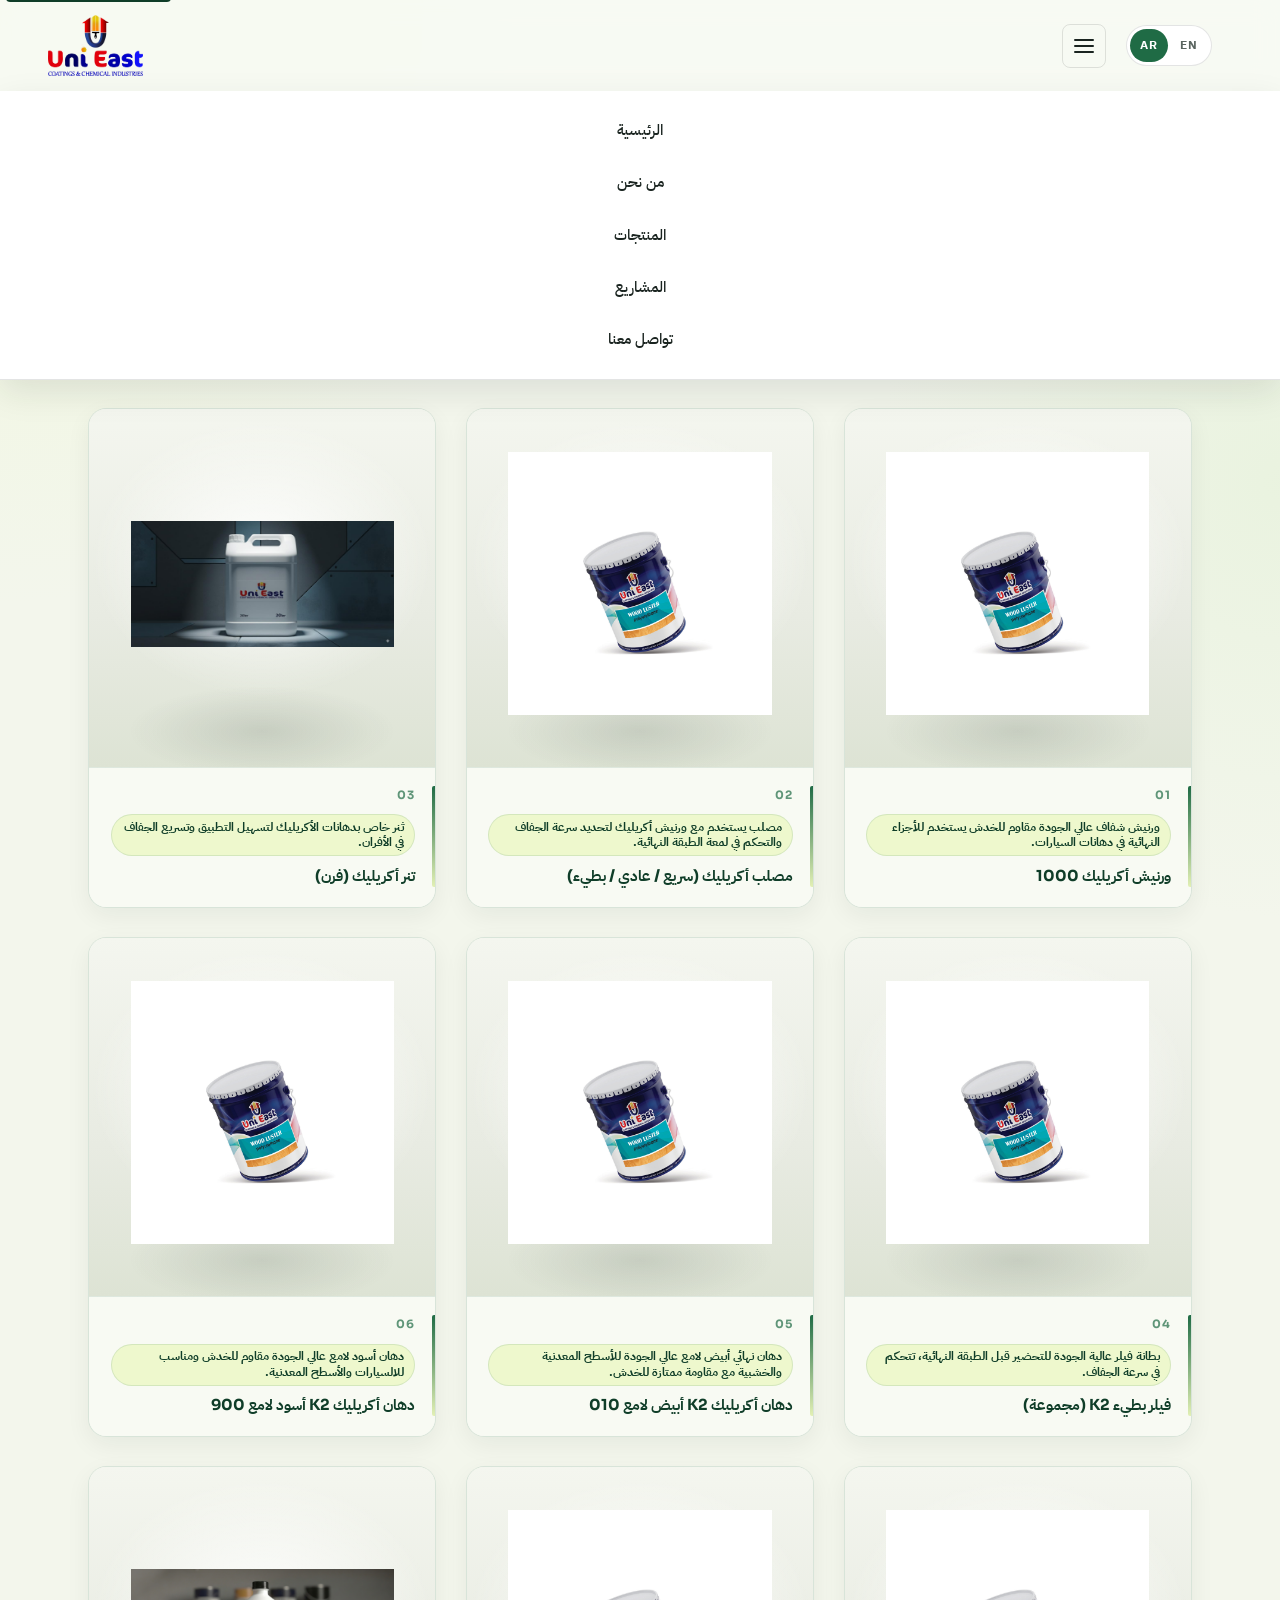
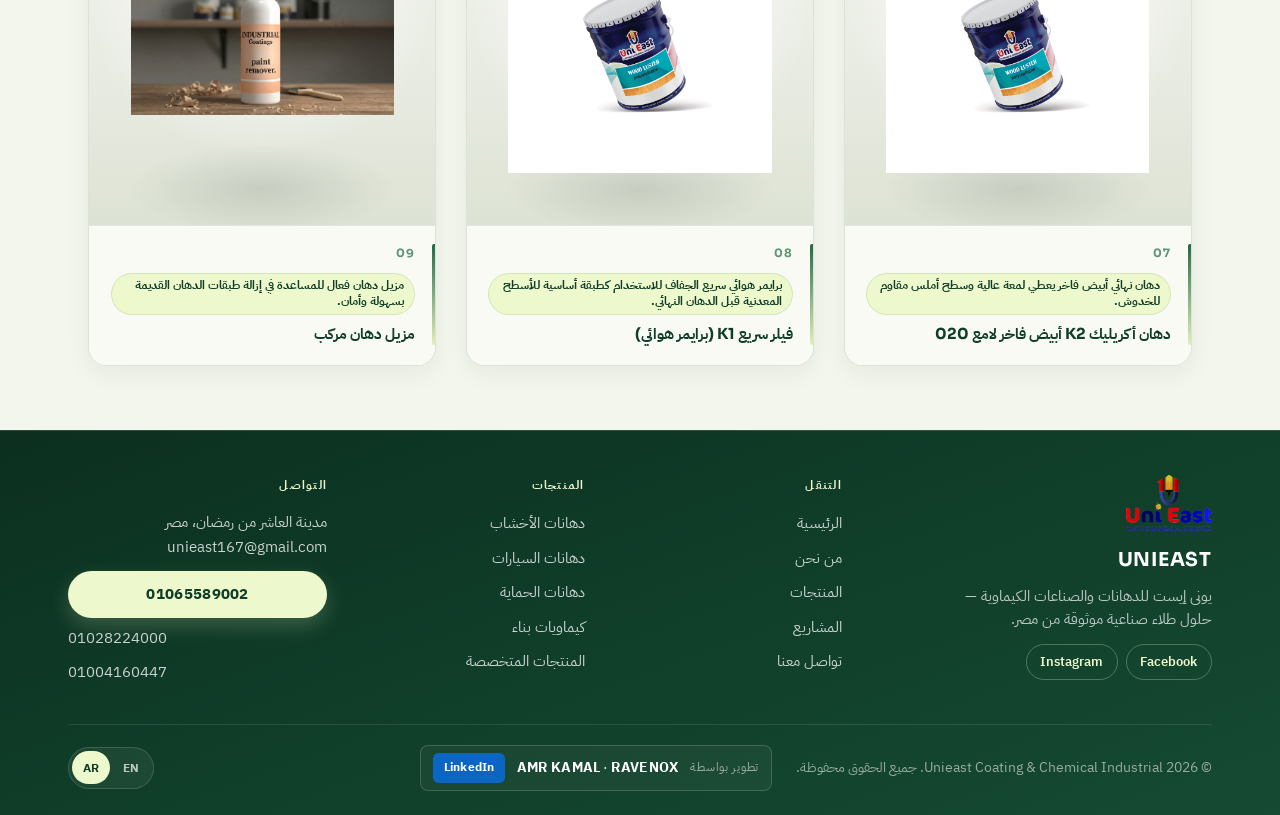
==== commit 8a70d30b: "UPGRADE DESIGN UPGRADE DESIGN  IN ALL" ====
--- a/carcoating.html
+++ b/carcoating.html
@@ -3,35 +3,56 @@
 <head>
     <meta charset="UTF-8">
     <meta name="viewport" content="width=device-width, initial-scale=1.0">
-        <meta name="description" content="دهانات السيارات من شركة يونيست للدهانات والكيماويات الصناعية. اكتشف تشكيلتنا المتنوعة من دهانات السيارات عالية الجودة، بما في ذلك دهانات الأكريليك، بولي يوريثان، ونترو سيلولوزي. منتجاتنا مصممة لتوفير حماية ممتازة وأداء طويل الأمد لأسطح السيارات في مختلف التطبيقات. استعرض مجموعتنا اليوم واختر الحل المثالي لاحتياجاتك.">
-    <title>دهانات السيارات</title>
+    <title data-i18n="meta.carTitle">دهانات السيارات | Unieast Automotive Coatings</title>
+    <meta name="description" content="دهانات السيارات من يونيست: أنظمة أكريليك ومواد تحضير وإزالة.">
+    <link rel="canonical" href="https://www.unieastcoating.com/carcoating.html">
     <link rel="stylesheet" href="style.css">
+    <script src="js/translations.js" defer></script>
+    <script src="js/i18n.js" defer></script>
     <script src="js.js" defer></script>
 </head>
 <body>
+
     <header class="navbar">
-        <div class="logo">
-            <a href="index.html"><img src="images/logouni.webp" alt="Unieast Logo"></a>
+        <a class="logo" href="index.html">
+            <img src="images/logouni-transparent.png" alt="Unieast Logo" width="160" height="104" decoding="async">
+        </a>
+        <div class="nav-cluster">
+            <nav aria-label="Primary">
+                <ul>
+                    <li><a href="index.html#home" data-i18n="nav.home">الرئيسية</a></li>
+                    <li><a href="index.html#about" data-i18n="nav.about">من نحن</a></li>
+                    <li><a href="product.html" data-i18n="nav.products">المنتجات</a></li>
+                    <li><a href="projects.html" data-i18n="nav.projects">المشاريع</a></li>
+                    <li><a href="index.html#contact" data-i18n="nav.contact">تواصل معنا</a></li>
+                </ul>
+            </nav>
+            <div class="lang-switch" role="group" aria-label="Language">
+                <button type="button" data-lang="en">EN</button>
+                <button type="button" data-lang="ar" class="is-active">AR</button>
+            </div>
+            <button class="menu-toggle" aria-expanded="false" data-i18n-aria="nav.menu" aria-label="القائمة">
+                <span class="hamburger" aria-hidden="true"><span></span><span></span><span></span></span>
+            </button>
         </div>
-        <button class="menu-toggle" aria-expanded="false" aria-label="Toggle navigation menu">
-            <span class="hamburger" aria-hidden="true">
-                <span></span>
-                <span></span>
-                <span></span>
-            </span>
-        </button>
-             <ul>
-                <li><a href="index.html#home">Home</a></li>
-                <li><a href="index.html#about">About Us</a></li>
-                <li><a href="index.html#products">Products</a></li>
-                <li><a href="index.html#contact">Contact</a></li>
-            </ul>
     </header>
-    <h1>دهانات السيارات – نظام الأكريليك</h1>
+    <section class="page-hero">
+        <div class="container">
+            <nav class="breadcrumb" aria-label="Breadcrumb">
+                <a href="index.html" data-i18n="page.breadcrumbHome">الرئيسية</a>
+                <span aria-hidden="true">/</span>
+                <a href="product.html" data-i18n="page.breadcrumbProducts">المنتجات</a>
+                <span aria-hidden="true">/</span>
+                <span data-i18n="cats.car">دهانات السيارات</span>
+            </nav>
+            <h1 data-i18n="page.carTitle">دهانات السيارات – نظام الأكريليك</h1>
+            <p data-i18n="page.carLead">أنظمة أكريليك ومواد تحضير وإزالة للتشطيب الاحترافي.</p>
+        </div>
+    </section>
 
-    <section class="products-section">
+<section class="products-section">
         <div class="products-grid">
-            <div class="product-card">
+            <div class="product-card reveal">
                 <img src="images/poly than.jpg" alt="ورنيش أكريليك 1000" class="product-image">
                 <div class="product-info">
                     <h3 class="product-name">ورنيش أكريليك 1000<br>Acrylic Varnish 1000</h3>
@@ -39,7 +60,7 @@
                 </div>
             </div>
 
-            <div class="product-card">
+            <div class="product-card reveal">
                 <img src="images/poly than.jpg" alt="مصلب أكريليك (سريع / عادي / بطيء)" class="product-image">
                 <div class="product-info">
                     <h3 class="product-name">مصلب أكريليك (سريع / عادي / بطيء)<br>Acrylic Hardener (Fast / Normal / Slow)</h3>
@@ -47,7 +68,7 @@
                 </div>
             </div>
 
-            <div class="product-card">
+            <div class="product-card reveal">
                 <img src="images/WhatsApp Image 2026-01-27 at 6.12.26 PM.jpeg" alt="تنر أكريليك (فرن)" class="product-image">
                 <div class="product-info">
                     <h3 class="product-name">تنر أكريليك (فرن)<br>Acrylic Thinner (Oven)</h3>
@@ -55,7 +76,7 @@
                 </div>
             </div>
 
-            <div class="product-card">
+            <div class="product-card reveal">
                 <img src="images/poly than.jpg" alt="فيلر بطيء K2 (مجموعة)" class="product-image">
                 <div class="product-info">
                     <h3 class="product-name">فيلر بطيء K2 (مجموعة)<br>Slow Filler K2 (Set)</h3>
@@ -63,7 +84,7 @@
                 </div>
             </div>
 
-            <div class="product-card">
+            <div class="product-card reveal">
                 <img src="images/poly than.jpg" alt="دهان أكريليك K2 أبيض لامع 010" class="product-image">
                 <div class="product-info">
                     <h3 class="product-name">دهان أكريليك K2 أبيض لامع 010<br>Acrylic Paint K2 White Glossy 010</h3>
@@ -71,7 +92,7 @@
                 </div>
             </div>
 
-            <div class="product-card">
+            <div class="product-card reveal">
                 <img src="images/poly than.jpg" alt="دهان أكريليك K2 أسود لامع 900" class="product-image">
                 <div class="product-info">
                     <h3 class="product-name">دهان أكريليك K2 أسود لامع 900<br>Acrylic Paint K2 Black Glossy 900</h3>
@@ -79,7 +100,7 @@
                 </div>
             </div>
 
-            <div class="product-card">
+            <div class="product-card reveal">
                 <img src="images/poly than.jpg" alt="دهان أكريليك K2 أبيض فاخر لامع 020" class="product-image">
                 <div class="product-info">
                     <h3 class="product-name">دهان أكريليك K2 أبيض فاخر لامع 020<br>Acrylic Paint K2 White Premium Glossy 020</h3>
@@ -87,7 +108,7 @@
                 </div>
             </div>
 
-            <div class="product-card">
+            <div class="product-card reveal">
                 <img src="images/poly than.jpg" alt="فيلر سريع K1 (برايمر هوائي)" class="product-image">
                 <div class="product-info">
                     <h3 class="product-name">فيلر سريع K1 (برايمر هوائي)<br>Fast Filler K1 (Air Primer)</h3>
@@ -95,7 +116,7 @@
                 </div>
             </div>
 
-            <div class="product-card">
+            <div class="product-card reveal">
                 <img src="images/Gemini_Generated_Image_lrkj8glrkj8glrkj.png" alt="مزيل دهان مركب" class="product-image">
                 <div class="product-info">
                     <h3 class="product-name">مزيل دهان مركب<br>Paint Remover Compound</h3>
@@ -105,4 +126,71 @@
         </div>
     </section>
 
-
+    <footer class="site-footer site-footer--solo">
+        <div class="container">
+            <div class="footer-grid">
+                <div class="footer-brand">
+                    <a class="footer-logo" href="index.html">
+                        <img src="images/logouni-transparent.png" alt="Unieast" width="160" height="104" decoding="async" loading="lazy">
+                    </a>
+                    <strong>UNIEAST</strong>
+                    <p data-i18n="footer.tagline">يونى إيست للدهانات والصناعات الكيماوية — حلول طلاء صناعية موثوقة من مصر.</p>
+                    <div class="footer-social" aria-label="Social">
+                        <a href="https://www.facebook.com/share/1LG1nim7bq/?mibextid=wwXIfr" target="_blank" rel="noopener noreferrer">Facebook</a>
+                        <a href="https://www.instagram.com/uni.east" target="_blank" rel="noopener noreferrer">Instagram</a>
+                    </div>
+                </div>
+                <div class="footer-col">
+                    <h4 data-i18n="footer.nav">التنقل</h4>
+                    <ul>
+                        <li><a href="index.html#home" data-i18n="nav.home">الرئيسية</a></li>
+                        <li><a href="index.html#about" data-i18n="nav.about">من نحن</a></li>
+                        <li><a href="product.html" data-i18n="nav.products">المنتجات</a></li>
+                        <li><a href="projects.html" data-i18n="nav.projects">المشاريع</a></li>
+                        <li><a href="index.html#contact" data-i18n="nav.contact">تواصل معنا</a></li>
+                    </ul>
+                </div>
+                <div class="footer-col">
+                    <h4 data-i18n="footer.products">المنتجات</h4>
+                    <ul>
+                        <li><a href="wood.html" data-i18n="cats.wood">دهانات الأخشاب</a></li>
+                        <li><a href="carcoating.html" data-i18n="cats.car">دهانات السيارات</a></li>
+                        <li><a href="protective.html" data-i18n="cats.protective">دهانات الحماية</a></li>
+                        <li><a href="chemecal.html" data-i18n="cats.chemical">كيماويات بناء</a></li>
+                        <li><a href="specialize.html" data-i18n="cats.specialize">المنتجات المتخصصة</a></li>
+                    </ul>
+                </div>
+                <div class="footer-col">
+                    <h4 data-i18n="footer.contact">التواصل</h4>
+                    <p data-i18n="contact.address">مدينة العاشر من رمضان، مصر</p>
+                    <p><a href="mailto:unieast167@gmail.com">unieast167@gmail.com</a></p>
+                    <div class="footer-phones">
+                        <a class="footer-call-primary" href="tel:01065589002">01065589002</a>
+                        <a class="footer-call-secondary" href="tel:01028224000">01028224000</a>
+                        <a class="footer-call-secondary" href="tel:01004160447">01004160447</a>
+                    </div>
+                </div>
+            </div>
+            <div class="footer-bottom">
+                <div class="footer-bottom-main">
+                    <p>&copy; <span class="year"></span> Unieast Coating &amp; Chemical Industrial. <span data-i18n="footer.rights">جميع الحقوق محفوظة.</span></p>
+                    <div class="dev-credit">
+                        <span class="dev-label" data-i18n="footer.developedBy">تطوير بواسطة</span>
+                        <span class="dev-names">
+                            <a href="https://www.linkedin.com/in/amr-ahmed2025?utm_source=share_via&utm_content=profile&utm_medium=member_ios" target="_blank" rel="noopener noreferrer"><strong>AMR KAMAL</strong></a>
+                            ·
+                            <a href="https://www.linkedin.com/in/amr-ahmed2025?utm_source=share_via&utm_content=profile&utm_medium=member_ios" target="_blank" rel="noopener noreferrer"><strong>RAVENOX</strong></a>
+                        </span>
+                        <a class="dev-linkedin" href="https://www.linkedin.com/in/amr-ahmed2025?utm_source=share_via&utm_content=profile&utm_medium=member_ios" target="_blank" rel="noopener noreferrer" data-i18n="footer.linkedin" aria-label="LinkedIn — AMR KAMAL / RAVENOX">LinkedIn →</a>
+                    </div>
+                </div>
+                <div class="lang-switch" role="group" aria-label="Language">
+                    <button type="button" data-lang="en">EN</button>
+                    <button type="button" data-lang="ar" class="is-active">AR</button>
+                </div>
+            </div>
+        </div>
+    </footer>
+    <script>document.querySelectorAll(".year").forEach(function(el){el.textContent=new Date().getFullYear();});</script>
+</body>
+</html>
--- a/style.css
+++ b/style.css
@@ -1 +1,2231 @@
- *{margin:0;padding:0;box-sizing:border-box;font-family:'Segoe UI',Tahoma,Geneva,Verdana,sans-serif;}html{scroll-behavior:smooth;}body{background-color:var(--bg);color:var(--text);line-height:1.6;padding-top:5rem;}:root{--primary:#2B2F36;--accent:#CAA24D;--surface:#F7F1E6;--bg:#FBFAF8;--text:#222427;--muted:#7A7F84;}.navbar{position:fixed;top:0;left:0;width:100%;display:flex;justify-content:space-between;align-items:center;padding:0.9375rem 3.75rem;background-color:var(--primary);z-index:1000;}.logo{display:flex;align-items:center;}.logo img{height:96px;background:#ffffff;padding:8px 10px;border-radius:8px;box-shadow:0 6px 18px rgba(11,26,36,0.08);display:block;}.logo a{text-decoration:none;}.navbar ul{list-style:none;display:flex;gap:30px;}.navbar ul li a{color:var(--surface);text-decoration:none;font-size:15px;font-weight:500;transition:color 0.3s ease;}.navbar ul li a:hover{color:var(--accent);}.navbar ul li a.active{color:var(--surface);font-weight:600;}.navbar{box-shadow:0 2px 14px rgba(33,37,41,0.08);}.menu-toggle{display:none;background:none;border:none;color:var(--surface);font-size:24px;cursor:pointer;padding:10px;}.menu-toggle{display:inline-flex;align-items:center;justify-content:center;width:44px;height:44px;background:transparent;}.menu-toggle .hamburger{display:inline-block;width:26px;height:18px;position:relative;}.menu-toggle .hamburger span{position:absolute;left:0;right:0;height:3px;background:var(--surface);border-radius:2px;transition:transform 0.25s ease,top 0.25s ease,opacity 0.25s ease;}.menu-toggle .hamburger span:nth-child(1){top:0;}.menu-toggle .hamburger span:nth-child(2){top:50%;transform:translateY(-50%);}.menu-toggle .hamburger span:nth-child(3){bottom:0;}.menu-toggle.open .hamburger span:nth-child(1){top:50%;transform:translateY(-50%) rotate(45deg);}.menu-toggle.open .hamburger span:nth-child(2){opacity:0;}.menu-toggle.open .hamburger span:nth-child(3){top:50%;transform:translateY(-50%) rotate(-45deg);}.mobile-menu{display:none;flex-direction:column;position:absolute;top:100%;left:0;width:100%;background-color:var(--primary);padding:20px;box-shadow:0 2px 10px rgba(0,0,0,0.1);}.mobile-menu.active{display:flex;}.mobile-menu li{margin:10px 0;}@media (max-width:768px){.navbar{padding:10px 20px;}.navbar ul{display:none;}.menu-toggle{display:block;}.mobile-menu{display:none;}.mobile-menu.active{display:flex;}.categories-page{padding:50px 20px;}.categories-page h2{font-size:28px;margin-bottom:30px;}.categories-grid{grid-template-columns:1fr;gap:20px;}}header{background-color:var(--primary);padding:15px 60px;}nav ul{list-style:none;display:flex;gap:30px;justify-content:center;}nav ul li a{color:#ffffff;text-decoration:none;font-size:15px;font-weight:500;transition:color 0.3s ease;}nav ul li a:hover{color:#caa24d;}.hero{display:flex;align-items:center;justify-content:space-between;padding:5rem 3.75rem;background:linear-gradient(135deg,rgba(43,47,54,0.96) 0%,rgba(58,64,71,0.95) 100%);color:#ffffff;}.hero-text{max-width:55%;opacity:0;animation:fadeUp 1s ease forwards;}.hero-text h1{font-size:42px;margin-bottom:20px;line-height:1.2;font-weight:700;letter-spacing:-0.2px;}.highlight{color:var(--accent);}.hero-text p{font-size:16px;margin-bottom:30px;color:rgba(255,255,255,0.9);max-width:60ch;}.hero-image{opacity:0;animation:fadeUp 1.2s ease forwards;}.hero-image img{max-width:100%;height:auto;}.hero-image{perspective:1200px;display:flex;align-items:center;justify-content:center;}.hero-image img{--ty:0px;--r:-12deg;transform-origin:50% 50%;transform:translateY(var(--ty)) rotate(var(--r));will-change:transform;transition:transform 220ms ease;filter:drop-shadow(0 18px 32px rgba(11,26,36,0.12));animation:hero-float 6s ease-in-out infinite;}@keyframes hero-float{0%{--ty:0px;--r:-12deg;}50%{--ty:-14px;--r:-6deg;}100%{--ty:0px;--r:-12deg;}}.hero-image:hover img,.hero-image:focus-within img{animation-play-state:paused;transform:translateY(-10px) rotate(-6deg) scale(1.02);}@media (prefers-reduced-motion:reduce){.hero-image img{animation:none;transition:none;}}@media (max-width:768px){.hero-image img{animation:none;transform:none;filter:none;}}body>h1{text-align:center;font-size:36px;margin:40px 0 20px;color:var(--primary);}.about-section{padding:80px 60px;background-color:#ffffff;}.about-container{display:flex;gap:40px;align-items:center;opacity:0;animation:fadeUp 1s ease forwards;}.about-text{width:55%;}.about-text h2{font-size:30px;margin-bottom:20px;color:var(--primary);}.about-text p{font-size:16px;margin-bottom:15px;color:#555;}.about-image{width:45%;}.about-image img{width:100%;border-radius:6px;}.about-us-section{padding:5rem 3.75rem;background-color:#ffffff;}.about-us-container{display:flex;gap:40px;align-items:center;opacity:0;animation:fadeUp 1s ease forwards;}.about-us-text{width:55%;}.about-us-text h2{font-size:30px;margin-bottom:20px;color:var(--primary);}.about-us-text p{font-size:16px;margin-bottom:15px;color:#555;}.about-us-image{width:45%;}.about-us-image img{width:100%;border-radius:6px;}.buy-btn{background-color:var(--accent);border:none;padding:12px 26px;border-radius:6px;cursor:pointer;transition:transform 0.22s ease,box-shadow 0.22s ease;box-shadow:0 6px 18px rgba(202,162,77,0.18);}.buy-btn a{text-decoration:none;color:var(--primary);font-weight:700;font-size:14px;}.buy-btn:hover{transform:translateY(-2px);box-shadow:0 10px 24px rgba(202,162,77,0.18);}.buy-btn:hover{transform:translateY(-2px);box-shadow:0 6px 15px rgba(0,0,0,0.25);}.categories-section{padding:4.375rem 3.75rem;background-color:#ffffff;}.categories-section h2{text-align:center;font-size:32px;margin-bottom:50px;color:var(--primary);}.categories-grid{display:grid;grid-template-columns:repeat(auto-fit,minmax(230px,1fr));gap:30px;}.category{background-color:var(--surface);border-radius:6px;overflow:hidden;text-align:center;opacity:0;animation:fadeUp 1s ease forwards;transition:transform 0.3s ease,box-shadow 0.3s ease;}.category:hover{transform:translateY(-6px);box-shadow:0 10px 25px rgba(0,0,0,0.1);}.category img{width:100%;height:200px;object-fit:cover;transition:transform 0.4s ease;}.category:hover img{transform:scale(1.05);}.category h3{padding:18px;font-size:18px;}.category h3 a{text-decoration:none;color:var(--primary);font-weight:600;}.categories-page{padding:70px 60px;background-color:#ffffff;}.categories-page h2{text-align:center;font-size:32px;margin-bottom:50px;color:var(--primary);}.vision-and-mission{background-color:#f5f6f8;padding:5rem 3.75rem;}.vision-mission-container{display:flex;gap:40px;align-items:center;opacity:0;animation:fadeUp 1.1s ease forwards;}.vision-mission-container img{max-width:100%;height:auto;border-radius:6px;}.text-container{width:55%;}.text-container h2{font-size:30px;margin-bottom:20px;color:var(--primary);}.text-container p{font-size:16px;margin-bottom:25px;color:#555;}.contact-section{background-color:var(--primary);color:#ffffff;padding:3.125rem 3.75rem;border-top:4px solid rgba(255,255,255,0.03);}.contact-section h2{font-size:26px;margin-bottom:20px;}.contact-info p{margin-bottom:8px;font-size:14px;}.social-media{margin-top:20px;}.social-media h3{margin-bottom:10px;font-size:18px;}.social-media a{color:var(--accent);text-decoration:none;font-weight:500;}.social-media a:hover{text-decoration:underline;}.footer-contact-grid{display:grid;grid-template-columns:1fr 1fr;gap:26px;align-items:start;align-content:start;}.footer-map{display:flex;flex-direction:column;align-items:center;justify-content:center;background:rgba(255,255,255,0.06);border-radius:8px;padding:24px;min-height:260px;}.location-pin{display:flex;flex-direction:column;align-items:center;justify-content:center;gap:10px;text-align:center;margin-bottom:20px;}.location-pin span{font-size:52px;display:inline-flex;align-items:center;justify-content:center;width:72px;height:72px;border-radius:50%;background:rgba(202,162,77,0.23);}.location-pin p{margin:0;font-size:18px;font-weight:700;color:#ffffff;}.locations-table-wrapper{width:100%;overflow-x:auto;}.locations-table{width:100%;border-collapse:collapse;background:rgba(255,255,255,0.04);border:1px solid rgba(255,255,255,0.1);}.locations-table th,.locations-table td{padding:10px 12px;border-bottom:1px solid rgba(255,255,255,0.12);color:#fff;text-align:left;}.locations-table th{font-weight:700;color:#caa24d;background:rgba(255,255,255,0.04);}.locations-table tbody tr:last-child td{border-bottom:none;}.locations-table a{color:#caa24d;}.locations-table a:hover{text-decoration:underline;}.map-wrapper{position:relative;}.locate-btn{position:absolute;right:12px;bottom:12px;background:var(--accent);color:var(--primary);border:none;padding:8px 12px;border-radius:6px;cursor:pointer;font-weight:600;}.locate-btn:active{transform:translateY(1px);}.locate-btn[disabled]{opacity:0.6;cursor:default;}.contact-form{background:rgba(255,255,255,0.04);padding:18px;border-radius:8px;}.contact-form .form-row{margin-bottom:12px;}.contact-form label{display:block;margin-bottom:6px;color:#e6e6e6;font-size:14px;}.contact-form input,.contact-form textarea{width:100%;padding:10px 12px;border-radius:6px;border:1px solid rgba(255,255,255,0.08);background:rgba(255,255,255,0.02);color:#fff;font-size:14px;}.contact-form input::placeholder,.contact-form textarea::placeholder{color:rgba(255,255,255,0.6);}.contact-form .buy-btn{background-color:var(--accent);color:var(--primary);padding:10px 18px;border-radius:6px;border:none;}@media (max-width:768px){.footer-contact-grid{grid-template-columns:1fr;}.footer-map iframe{height:240px;}}@keyframes fadeUp{from{opacity:0;transform:translateY(25px);}to{opacity:1;transform:translateY(0);}}@media (max-width:992px){.hero{flex-direction:column;text-align:center;}.hero-text,.hero-image{max-width:100%;}.hero-image{margin-top:40px;}.vision-mission-container{flex-direction:column;}.vision-mission-container img,.text-container{width:100%;}.navbar{flex-direction:column;gap:15px;padding:10px 20px;}.logo img{height:80px;padding:6px 8px;}body{padding-top:100px;}nav ul{flex-direction:column;gap:15px;}}.products-section{padding:20px;max-width:1200px;margin:0 auto;}.product-table{width:100%;border-collapse:collapse;margin:20px 0;direction:rtl;font-size:14px;}.product-table th,.product-table td{border:1px solid #ddd;padding:12px;text-align:center;vertical-align:middle;}.product-table th{background-color:var(--primary);color:#ffffff;font-weight:600;}.product-table tr:nth-child(even){background-color:#f9f9f9;}.product-table tr:hover{background-color:#f0f0f0;}.product-table img{max-width:100px;height:auto;border-radius:4px;}.product-table a{color:var(--accent);text-decoration:none;font-weight:500;}.product-table a:hover{text-decoration:underline;}.info-table{width:100%;border-collapse:collapse;margin:20px 0;direction:rtl;font-size:16px;}.info-table th,.info-table td{border:1px solid #ddd;padding:15px;vertical-align:top;}.info-table th{background-color:var(--primary);color:#ffffff;font-weight:600;width:25%;text-align:right;}.info-table td{background-color:#f9f9f9;text-align:right;line-height:1.6;}.info-table tr:nth-child(even) td{background-color:#ffffff;}.info-table tr:hover td{background-color:#f0f0f0;}.info-table img{max-width:200px;height:auto;margin:5px;border-radius:4px;}.info-table a{color:var(--accent);text-decoration:none;font-weight:500;}.info-table a:hover{text-decoration:underline;}.projects-section{padding:20px;max-width:1200px;margin:0 auto;}.projects-table{width:100%;border-collapse:collapse;margin:20px 0;}.projects-table td{padding:10px;text-align:center;border:none;}.projects-table img{width:200px;height:150px;object-fit:cover;border-radius:8px;transition:transform 0.3s ease,box-shadow 0.3s ease;}.projects-table img:hover{transform:scale(1.05);box-shadow:0 4px 15px rgba(0,0,0,0.2);}@media (max-width:768px){.projects-table td{display:block;width:100%;padding:5px;}.projects-table img{width:100%;max-width:300px;}}.partners-section{padding:3.75rem 1.25rem;background-color:#f9f9f9;text-align:center;}.partners-section h2{font-size:28px;margin-bottom:40px;color:var(--primary);font-weight:600;}.slider-container{max-width:1200px;margin:0 auto;background-color:#ffffff;border-radius:10px;box-shadow:0 2px 10px rgba(0,0,0,0.1);overflow:hidden;padding:20px 0;}.slider{width:100%;overflow:hidden;}.slide-track{display:flex;animation:scroll 40s linear infinite;}.slide-track:hover{animation-play-state:paused;}.slide-track img{width:150px;height:80px;object-fit:contain;margin:0 20px;transition:transform 0.3s ease;filter:grayscale(100%);}.slide-track img:hover{transform:scale(1.1);filter:grayscale(0%);}@keyframes scroll{0%{transform:translateX(0);}100%{transform:translateX(-50%);}}@media (max-width:768px){.slide-track img{width:120px;height:60px;margin:0 15px;}.partners-section h2{font-size:24px;}}@media (max-width:480px){.hero{padding:2rem 1rem;}.hero-text h1{font-size:2rem;}.navbar{padding:0.5rem 1rem;}.logo img{height:64px;padding:4px 6px;}.about-us-section,.categories-section,.vision-and-mission,.contact-section{padding:2rem 1rem;}.categories-grid{grid-template-columns:1fr;}.partners-section{padding:2rem 1rem;}.categories-page{padding:30px 10px;}.categories-page h2{font-size:24px;margin-bottom:20px;}}.products-table{padding:40px 60px;background-color:#ffffff;}.products-table h2{text-align:center;font-size:32px;margin-bottom:30px;color:#0f1e2e;}.products-table img{display:block;margin:20px auto;max-width:400px;width:100%;border-radius:8px;box-shadow:0 4px 8px rgba(0,0,0,0.1);}.products-table table{width:100%;border-collapse:collapse;margin:20px auto;direction:rtl;font-size:16px;box-shadow:0 4px 8px rgba(0,0,0,0.1);border-radius:8px;overflow:hidden;}.products-table th,.products-table td{border:1px solid #ddd;padding:15px;vertical-align:top;text-align:right;}.products-table th{background-color:var(--primary);color:#ffffff;font-weight:600;font-size:18px;}.products-table td{background-color:#f9f9f9;line-height:1.6;color:#333;}.products-table tr:nth-child(even) td{background-color:#ffffff;}.products-table tr:hover td{background-color:#f0f0f0;transition:background-color 0.3s ease;}@media (max-width:768px){.products-table{padding:20px;}.products-table h2{font-size:28px;}.products-table table{font-size:14px;}.products-table th,.products-table td{padding:10px;}.products-table th{font-size:16px;}}.specialize-table{width:100%;border-collapse:collapse;margin:40px auto;direction:rtl;font-size:16px;box-shadow:0 4px 8px rgba(0,0,0,0.1);border-radius:8px;overflow:hidden;}.specialize-table th,.specialize-table td{border:1px solid #ddd;padding:15px;vertical-align:top;text-align:right;}.specialize-table th{background-color:#0f1e2e;color:#ffffff;font-weight:600;font-size:18px;}.specialize-table td{background-color:#f9f9f9;line-height:1.6;color:#333;}.specialize-table tr:nth-child(even) td{background-color:#ffffff;}.specialize-table tr:hover td{background-color:#f0f0f0;transition:background-color 0.3s ease;}@media (max-width:768px){.specialize-table{font-size:14px;}.specialize-table th,.specialize-table td{padding:10px;}.specialize-table th{font-size:16px;}}body>h2{text-align:center;font-size:36px;margin:60px 0 20px;color:var(--primary);font-weight:700;}.modal{display:none;position:fixed;z-index:2000;left:0;top:0;width:100%;height:100%;background-color:rgba(0,0,0,0.9);justify-content:center;align-items:center;}.modal-content{max-width:90%;max-height:90%;object-fit:contain;}.close{position:absolute;top:15px;right:35px;color:#f1f1f1;font-size:40px;font-weight:bold;cursor:pointer;}.product-info p{font-size:13px;color:#666;margin-top:8px;line-height:1.4;}.product-info p strong{color:#0f1e2e;font-weight:600;}.products-grid{display:grid;grid-template-columns:repeat(auto-fill,minmax(280px,1fr));gap:20px;padding:20px;max-width:1200px;margin:0 auto;}.product-card{background-color:var(--surface);border-radius:8px;box-shadow:0 6px 20px rgba(34,36,38,0.06);overflow:hidden;transition:transform 0.28s ease,box-shadow 0.28s ease;direction:rtl;}.product-card:hover{transform:translateY(-5px);box-shadow:0 4px 20px rgba(0,0,0,0.15);}.product-image{width:100%;height:200px;object-fit:cover;cursor:pointer;transition:transform 0.3s ease;}.product-image:hover{transform:scale(1.05);}.product-info{padding:16px;}.product-name{font-size:18px;font-weight:700;color:var(--text);margin-bottom:8px;line-height:1.3;}.product-category{font-size:14px;color:var(--accent);font-weight:500;margin-bottom:12px;display:block;}.product-link{display:inline-block;background-color:var(--accent);color:var(--primary);padding:8px 16px;border-radius:4px;text-decoration:none;font-weight:500;font-size:14px;transition:background-color 0.3s ease;}.product-link:hover{background-color:#b8943d;color:#ffffff;}@media (max-width:768px){.products-grid{grid-template-columns:repeat(auto-fill,minmax(250px,1fr));gap:15px;padding:15px;}.product-card{margin:0 auto;}.product-image{height:180px;}.product-info{padding:12px;}.product-name{font-size:16px;}}@media (max-width:480px){.products-grid{grid-template-columns:1fr;gap:12px;padding:10px;}.product-image{height:160px;}.product-info{padding:10px;}}
+/* Unieast Coating & Chemical Industrial — Design System */
+@import url("https://fonts.googleapis.com/css2?family=IBM+Plex+Sans+Arabic:wght@400;500;600;700&family=Sora:wght@500;600;700;800&display=swap");
+
+:root {
+  --brand: #1f6b45;
+  --brand-dark: #0f3d28;
+  --brand-mid: #2d8659;
+  --brand-soft: #d8edc8;
+  --lime: #eef8cd;
+  --lime-deep: #e2f0b5;
+  --surface: #f8faf3;
+  --surface-elevated: #ffffff;
+  --bg: #f3f6ec;
+  --bg-muted: #e8efe0;
+  --text: #1a2420;
+  --text-muted: #5a6560;
+  --border: rgba(26, 36, 32, 0.12);
+  --border-strong: rgba(26, 36, 32, 0.2);
+  --shadow-sm: 0 4px 14px rgba(26, 36, 32, 0.06);
+  --shadow-md: 0 12px 32px rgba(26, 36, 32, 0.1);
+  --radius: 12px;
+  --radius-sm: 8px;
+  --radius-lg: 20px;
+  --nav-h: 5.75rem;
+  --container: 72rem;
+  --font-display: "Sora", "IBM Plex Sans Arabic", system-ui, sans-serif;
+  --font-body: "IBM Plex Sans Arabic", "Sora", system-ui, sans-serif;
+  --ease: cubic-bezier(0.22, 1, 0.36, 1);
+}
+
+*,
+*::before,
+*::after {
+  margin: 0;
+  padding: 0;
+  box-sizing: border-box;
+}
+
+html {
+  scroll-behavior: smooth;
+  overflow-x: hidden;
+}
+
+body {
+  font-family: var(--font-body);
+  background: var(--bg);
+  color: var(--text);
+  line-height: 1.65;
+  padding-top: var(--nav-h);
+  overflow-x: hidden;
+  -webkit-font-smoothing: antialiased;
+}
+
+img {
+  max-width: 100%;
+  height: auto;
+  display: block;
+}
+
+a {
+  color: inherit;
+  text-decoration: none;
+}
+
+ul {
+  list-style: none;
+}
+
+button,
+input,
+textarea {
+  font: inherit;
+}
+
+:focus-visible {
+  outline: 2px solid var(--brand);
+  outline-offset: 3px;
+}
+
+.container {
+  width: min(100% - 2.5rem, var(--container));
+  margin-inline: auto;
+}
+
+.section {
+  padding: clamp(3.5rem, 6vw, 5.5rem) 0;
+}
+
+.section-tint {
+  background: var(--lime);
+}
+
+.section-muted {
+  background: var(--bg-muted);
+}
+
+.section-surface {
+  background: var(--surface-elevated);
+}
+
+.section-head {
+  max-width: 40rem;
+  margin-bottom: 2.5rem;
+}
+
+.section-head.centered {
+  margin-inline: auto;
+  text-align: center;
+}
+
+.eyebrow {
+  display: inline-block;
+  font-size: 0.8rem;
+  font-weight: 600;
+  letter-spacing: 0.08em;
+  text-transform: uppercase;
+  color: var(--brand);
+  margin-bottom: 0.75rem;
+  font-family: var(--font-display);
+}
+
+.section-head h2,
+.page-hero h1 {
+  font-family: var(--font-display);
+  font-weight: 700;
+  letter-spacing: -0.03em;
+  line-height: 1.15;
+  color: var(--brand-dark);
+  font-size: clamp(1.75rem, 3.5vw, 2.75rem);
+  margin-bottom: 0.85rem;
+}
+
+.section-head p,
+.page-hero p {
+  color: var(--text-muted);
+  font-size: 1.05rem;
+}
+
+/* Buttons */
+.btn {
+  display: inline-flex;
+  align-items: center;
+  justify-content: center;
+  gap: 0.5rem;
+  padding: 0.85rem 1.5rem;
+  border-radius: 999px;
+  border: 1.5px solid transparent;
+  font-weight: 600;
+  font-size: 0.95rem;
+  cursor: pointer;
+  transition: transform 0.25s var(--ease), box-shadow 0.25s var(--ease), background 0.25s ease, color 0.25s ease, border-color 0.25s ease;
+  text-decoration: none;
+  line-height: 1.2;
+}
+
+.btn-primary {
+  background: var(--brand);
+  color: #fff;
+  box-shadow: 0 8px 22px rgba(31, 107, 69, 0.28);
+}
+
+.btn-primary:hover {
+  background: var(--brand-dark);
+  transform: translateY(-2px);
+}
+
+.btn-secondary {
+  background: transparent;
+  color: var(--brand-dark);
+  border-color: var(--border-strong);
+}
+
+.btn-secondary:hover {
+  border-color: var(--brand);
+  color: var(--brand);
+  transform: translateY(-2px);
+}
+
+.btn-ghost {
+  background: rgba(255, 255, 255, 0.12);
+  color: #fff;
+  border-color: rgba(255, 255, 255, 0.28);
+}
+
+.btn-ghost:hover {
+  background: rgba(255, 255, 255, 0.2);
+  transform: translateY(-2px);
+}
+
+.buy-btn {
+  background: var(--brand);
+  border: none;
+  padding: 0.85rem 1.5rem;
+  border-radius: 999px;
+  cursor: pointer;
+  transition: transform 0.22s var(--ease), box-shadow 0.22s var(--ease), background 0.22s ease;
+  box-shadow: 0 8px 22px rgba(31, 107, 69, 0.25);
+  color: #fff;
+  font-weight: 600;
+}
+
+.buy-btn a {
+  text-decoration: none;
+  color: inherit;
+  font-weight: 600;
+  font-size: 0.95rem;
+}
+
+.buy-btn:hover {
+  background: var(--brand-dark);
+  transform: translateY(-2px);
+}
+
+/* Navbar — logo always physically LEFT in EN and AR */
+.navbar {
+  position: fixed;
+  top: 0;
+  left: 0;
+  width: 100%;
+  height: var(--nav-h);
+  display: flex;
+  flex-direction: row;
+  align-items: center;
+  justify-content: flex-start;
+  gap: 1rem;
+  padding: 0 clamp(1rem, 4vw, 3rem);
+  background: rgba(248, 250, 243, 0.92);
+  backdrop-filter: blur(12px);
+  border-bottom: 1px solid var(--border);
+  z-index: 1000;
+  box-shadow: var(--shadow-sm);
+  transition: background 0.3s ease, box-shadow 0.3s ease;
+  /* Prevent html[dir=rtl] from mirroring logo to the right */
+  direction: ltr;
+}
+
+.navbar .logo,
+.navbar .logo-wrap {
+  display: inline-flex;
+  align-items: center;
+  justify-content: center;
+  flex-shrink: 0;
+  align-self: center;
+  order: 0;
+  margin-right: auto;
+  background: transparent;
+  box-shadow: none;
+  padding: 0;
+  border-radius: 0;
+}
+
+.navbar .logo img,
+.navbar .logo-wrap img {
+  height: 62px;
+  width: auto;
+  max-height: 62px;
+  max-width: min(220px, 42vw);
+  object-fit: contain;
+  object-position: center;
+  background: transparent;
+  padding: 0;
+  border-radius: 0;
+  box-shadow: none;
+  display: block;
+}
+
+.nav-cluster {
+  display: flex;
+  align-items: center;
+  gap: 1.25rem;
+  margin-left: auto;
+  flex-shrink: 0;
+}
+
+html[dir="ltr"] .nav-cluster {
+  direction: ltr;
+}
+
+html[dir="rtl"] .nav-cluster {
+  direction: rtl;
+}
+
+.navbar ul {
+  display: flex;
+  align-items: center;
+  gap: 0.35rem;
+}
+
+.navbar ul li a {
+  display: inline-block;
+  padding: 0.55rem 0.9rem;
+  color: var(--text);
+  font-size: 0.92rem;
+  font-weight: 500;
+  border-radius: 999px;
+  transition: color 0.2s ease, background 0.2s ease;
+}
+
+.navbar ul li a:hover,
+.navbar ul li a.active {
+  color: var(--brand-dark);
+  background: var(--lime);
+}
+
+.lang-switch {
+  display: inline-flex;
+  align-items: center;
+  gap: 0.15rem;
+  padding: 0.2rem;
+  border: 1px solid var(--border);
+  border-radius: 999px;
+  background: var(--surface-elevated);
+}
+
+.lang-switch button {
+  border: none;
+  background: transparent;
+  color: var(--text-muted);
+  font-weight: 700;
+  font-size: 0.78rem;
+  letter-spacing: 0.04em;
+  padding: 0.4rem 0.65rem;
+  border-radius: 999px;
+  cursor: pointer;
+  transition: background 0.2s ease, color 0.2s ease;
+}
+
+.lang-switch button.is-active {
+  background: var(--brand);
+  color: #fff;
+}
+
+.menu-toggle {
+  display: none;
+  align-items: center;
+  justify-content: center;
+  width: 44px;
+  height: 44px;
+  background: transparent;
+  border: 1px solid var(--border);
+  border-radius: var(--radius-sm);
+  cursor: pointer;
+  color: var(--text);
+  padding: 0;
+}
+
+.menu-toggle .hamburger {
+  display: inline-block;
+  width: 20px;
+  height: 14px;
+  position: relative;
+}
+
+.menu-toggle .hamburger span {
+  position: absolute;
+  left: 0;
+  right: 0;
+  height: 2px;
+  background: var(--text);
+  border-radius: 2px;
+  transition: transform 0.25s ease, top 0.25s ease, opacity 0.25s ease;
+}
+
+.menu-toggle .hamburger span:nth-child(1) { top: 0; }
+.menu-toggle .hamburger span:nth-child(2) { top: 50%; transform: translateY(-50%); }
+.menu-toggle .hamburger span:nth-child(3) { bottom: 0; }
+
+.menu-toggle.open .hamburger span:nth-child(1) {
+  top: 50%;
+  transform: translateY(-50%) rotate(45deg);
+}
+.menu-toggle.open .hamburger span:nth-child(2) { opacity: 0; }
+.menu-toggle.open .hamburger span:nth-child(3) {
+  top: 50%;
+  transform: translateY(-50%) rotate(-45deg);
+}
+
+.mobile-menu {
+  display: none;
+  flex-direction: column;
+  position: absolute;
+  top: 100%;
+  left: 0;
+  right: 0;
+  width: 100%;
+  background: var(--surface-elevated);
+  padding: 1rem;
+  border-bottom: 1px solid var(--border);
+  box-shadow: var(--shadow-md);
+  z-index: 1001;
+}
+
+.mobile-menu.active {
+  display: flex;
+}
+
+.mobile-menu li {
+  margin: 0.15rem 0;
+}
+
+.mobile-menu li a {
+  display: block;
+  width: 100%;
+  padding: 0.85rem 1rem;
+}
+
+/* Hero — full-bleed cinematic video background */
+.hero {
+  position: relative;
+  width: 100%;
+  max-width: none;
+  min-height: 80vh;
+  min-height: 80svh;
+  display: flex;
+  align-items: center;
+  padding: clamp(3.5rem, 8vw, 6.5rem) clamp(1.25rem, 4vw, 3rem);
+  color: #fff;
+  overflow: hidden;
+  background: #123528 url("images/industjpg.jpg") center / cover no-repeat;
+}
+
+.hero-video {
+  position: absolute;
+  inset: 0;
+  width: 100%;
+  height: 100%;
+  max-width: none;
+  object-fit: cover;
+  object-position: center center;
+  display: block;
+  pointer-events: none;
+  z-index: 0;
+}
+
+.hero-overlay {
+  position: absolute;
+  inset: 0;
+  z-index: 1;
+  pointer-events: none;
+  background:
+    linear-gradient(105deg, rgba(10, 28, 20, 0.55) 0%, rgba(10, 28, 20, 0.22) 45%, rgba(10, 28, 20, 0.12) 100%),
+    linear-gradient(180deg, rgba(10, 28, 20, 0.15) 0%, rgba(10, 28, 20, 0.38) 100%);
+}
+
+html[dir="rtl"] .hero-overlay {
+  background:
+    linear-gradient(255deg, rgba(10, 28, 20, 0.55) 0%, rgba(10, 28, 20, 0.22) 45%, rgba(10, 28, 20, 0.12) 100%),
+    linear-gradient(180deg, rgba(10, 28, 20, 0.15) 0%, rgba(10, 28, 20, 0.38) 100%);
+}
+
+.hero-content {
+  position: relative;
+  z-index: 2;
+  width: min(100%, var(--container));
+  margin-inline: auto;
+}
+
+.hero-text {
+  max-width: 38rem;
+}
+
+.hero-brand {
+  font-family: var(--font-display);
+  font-size: clamp(0.85rem, 1.5vw, 1rem);
+  font-weight: 600;
+  letter-spacing: 0.14em;
+  text-transform: uppercase;
+  color: var(--lime);
+  margin-bottom: 1rem;
+}
+
+.hero-text h1 {
+  font-family: var(--font-display);
+  font-size: clamp(2.2rem, 5vw, 3.75rem);
+  font-weight: 800;
+  letter-spacing: -0.03em;
+  line-height: 1.1;
+  margin-bottom: 0.75rem;
+  text-shadow: 0 2px 24px rgba(0, 0, 0, 0.25);
+}
+
+.hero-text .hero-sub {
+  font-size: clamp(1.05rem, 2vw, 1.25rem);
+  font-weight: 500;
+  color: rgba(255, 255, 255, 0.94);
+  margin-bottom: 1rem;
+}
+
+.hero-text p {
+  font-size: 1.05rem;
+  color: rgba(255, 255, 255, 0.86);
+  margin-bottom: 1.75rem;
+  max-width: 40ch;
+}
+
+.hero-actions {
+  display: flex;
+  flex-wrap: wrap;
+  gap: 0.75rem;
+}
+
+.hero-image,
+.hero-media,
+.hero--video {
+  display: none;
+}
+
+/* About — image always physically LEFT in EN and AR */
+.about-us-section .about-us-container,
+.about-split {
+  display: grid;
+  grid-template-columns: minmax(0, 0.9fr) minmax(0, 1.1fr);
+  gap: clamp(1.75rem, 4vw, 3.25rem);
+  align-items: center;
+  /* Lock column order so html[dir=rtl] does not mirror the grid */
+  direction: ltr;
+}
+
+.about-media {
+  min-width: 0;
+  grid-column: 1;
+}
+
+.about-copy {
+  min-width: 0;
+  grid-column: 2;
+}
+
+html[dir="ltr"] .about-copy {
+  direction: ltr;
+  text-align: left;
+}
+
+html[dir="rtl"] .about-copy {
+  direction: rtl;
+  text-align: right;
+}
+
+.about-us-text h2,
+.about-copy h2 {
+  font-family: var(--font-display);
+  font-size: clamp(1.75rem, 3vw, 2.5rem);
+  color: var(--brand-dark);
+  margin-bottom: 1rem;
+  letter-spacing: -0.02em;
+}
+
+.about-us-text p,
+.about-copy p {
+  color: var(--text-muted);
+  margin-bottom: 1rem;
+}
+
+.about-us-image img,
+.about-media img {
+  width: 100%;
+  height: auto;
+  display: block;
+  border-radius: var(--radius-lg);
+  box-shadow: var(--shadow-md);
+  object-fit: cover;
+  object-position: center;
+  aspect-ratio: 1024 / 664;
+  background: var(--bg-muted);
+}
+
+.about-stats {
+  display: grid;
+  grid-template-columns: repeat(3, 1fr);
+  gap: 0.75rem;
+  margin-top: 1.75rem;
+}
+
+.stat-card {
+  background: var(--lime);
+  border: 1px solid var(--border);
+  border-radius: var(--radius);
+  padding: 1rem 0.85rem;
+  text-align: center;
+}
+
+.stat-card strong {
+  display: block;
+  font-family: var(--font-display);
+  font-size: 1.5rem;
+  color: var(--brand-dark);
+  margin-bottom: 0.25rem;
+}
+
+.stat-card span {
+  font-size: 0.8rem;
+  color: var(--text-muted);
+}
+
+/* Categories — premium image cards */
+.categories-section h2,
+.categories-page h2 {
+  text-align: center;
+  font-family: var(--font-display);
+  font-size: clamp(1.75rem, 3vw, 2.5rem);
+  color: var(--brand-dark);
+  margin-bottom: 0.5rem;
+}
+
+.categories-grid {
+  display: grid;
+  grid-template-columns: repeat(auto-fit, minmax(220px, 1fr));
+  gap: 1.25rem;
+}
+
+.categories-grid--premium {
+  grid-template-columns: repeat(6, 1fr);
+  gap: 1rem;
+}
+
+.categories-grid--premium .category-card:nth-child(1) { grid-column: span 2; }
+.categories-grid--premium .category-card:nth-child(2) { grid-column: span 2; }
+.categories-grid--premium .category-card:nth-child(3) { grid-column: span 2; }
+.categories-grid--premium .category-card:nth-child(4) { grid-column: span 3; }
+.categories-grid--premium .category-card:nth-child(5) { grid-column: span 3; }
+
+.category,
+.category-card {
+  position: relative;
+  background: #1a2420;
+  border: 1px solid var(--border);
+  border-radius: var(--radius-lg);
+  overflow: hidden;
+  min-height: 280px;
+  transition: transform 0.35s var(--ease), box-shadow 0.35s var(--ease);
+}
+
+.category:hover,
+.category-card:hover {
+  transform: translateY(-6px);
+  box-shadow: var(--shadow-md);
+}
+
+.category a,
+.category-card a {
+  display: block;
+  color: #fff;
+  position: absolute;
+  inset: 0;
+  text-decoration: none;
+}
+
+.category img,
+.category-card img {
+  width: 100%;
+  height: 100%;
+  object-fit: cover;
+  transition: transform 0.55s var(--ease);
+}
+
+.category:hover img,
+.category-card:hover img {
+  transform: scale(1.08);
+}
+
+.category-card::after {
+  content: "";
+  position: absolute;
+  inset: 0;
+  background: linear-gradient(180deg, transparent 35%, rgba(10, 28, 20, 0.82) 100%);
+  pointer-events: none;
+  z-index: 1;
+}
+
+.category-content {
+  position: absolute;
+  left: 0;
+  right: 0;
+  bottom: 0;
+  z-index: 2;
+  display: flex;
+  align-items: center;
+  justify-content: space-between;
+  gap: 0.75rem;
+  padding: 1.25rem 1.2rem;
+}
+
+.category h3,
+.category-card h3 {
+  padding: 0;
+  margin: 0;
+  font-size: 1.1rem;
+  font-weight: 700;
+  color: #fff;
+  font-family: var(--font-display);
+  text-shadow: 0 1px 10px rgba(0, 0, 0, 0.35);
+}
+
+.category h3 a,
+.category-card h3 a {
+  color: inherit;
+  position: static;
+}
+
+.category-arrow {
+  width: 2.25rem;
+  height: 2.25rem;
+  border-radius: 999px;
+  border: 1px solid rgba(255, 255, 255, 0.45);
+  background: rgba(238, 248, 205, 0.18);
+  flex-shrink: 0;
+  position: relative;
+  transition: background 0.25s ease, transform 0.25s var(--ease);
+}
+
+.category-arrow::before {
+  content: "";
+  position: absolute;
+  top: 50%;
+  left: 50%;
+  width: 0.45rem;
+  height: 0.45rem;
+  border-top: 2px solid #fff;
+  border-right: 2px solid #fff;
+  transform: translate(-60%, -50%) rotate(45deg);
+}
+
+html[dir="rtl"] .category-arrow::before {
+  transform: translate(-40%, -50%) rotate(-135deg);
+}
+
+.category-card:hover .category-arrow {
+  background: var(--lime);
+  transform: translateX(3px);
+}
+
+html[dir="rtl"] .category-card:hover .category-arrow {
+  transform: translateX(-3px);
+}
+
+.category-card:hover .category-arrow::before {
+  border-color: var(--brand-dark);
+}
+
+/* Applications */
+.apps-grid {
+  display: grid;
+  grid-template-columns: repeat(auto-fit, minmax(180px, 1fr));
+  gap: 1rem;
+}
+
+.app-card {
+  position: relative;
+  border-radius: var(--radius);
+  overflow: hidden;
+  min-height: 200px;
+  border: 1px solid var(--border);
+}
+
+.app-card img {
+  width: 100%;
+  height: 100%;
+  object-fit: cover;
+  position: absolute;
+  inset: 0;
+}
+
+.app-card::after {
+  content: "";
+  position: absolute;
+  inset: 0;
+  background: linear-gradient(180deg, transparent 30%, rgba(15, 61, 40, 0.88) 100%);
+}
+
+.app-card span {
+  position: absolute;
+  left: 1rem;
+  right: 1rem;
+  bottom: 1rem;
+  z-index: 1;
+  color: #fff;
+  font-weight: 600;
+  font-size: 1rem;
+}
+
+/* Why */
+.why-grid {
+  display: grid;
+  grid-template-columns: repeat(auto-fit, minmax(230px, 1fr));
+  gap: 1.15rem;
+}
+
+.why-card {
+  background: var(--surface-elevated);
+  border: 1px solid var(--border);
+  border-radius: var(--radius);
+  padding: 1.5rem 1.35rem;
+  transition: transform 0.25s var(--ease), box-shadow 0.25s var(--ease);
+}
+
+.why-card:hover {
+  transform: translateY(-4px);
+  box-shadow: var(--shadow-sm);
+}
+
+.why-card .why-index {
+  font-family: var(--font-display);
+  font-size: 0.85rem;
+  font-weight: 700;
+  color: var(--brand);
+  margin-bottom: 0.75rem;
+}
+
+.why-card h3 {
+  font-family: var(--font-display);
+  font-size: 1.15rem;
+  color: var(--brand-dark);
+  margin-bottom: 0.5rem;
+}
+
+.why-card p {
+  color: var(--text-muted);
+  font-size: 0.95rem;
+}
+
+/* Projects teaser */
+.vision-and-mission,
+.projects-teaser {
+  background: var(--bg-muted);
+}
+
+.vision-mission-container,
+.projects-split {
+  display: grid;
+  grid-template-columns: 1fr 1fr;
+  gap: clamp(1.5rem, 4vw, 3rem);
+  align-items: center;
+}
+
+.vision-mission-container img,
+.projects-split img {
+  width: 100%;
+  border-radius: var(--radius-lg);
+  box-shadow: var(--shadow-md);
+  object-fit: cover;
+  aspect-ratio: 16 / 11;
+}
+
+.text-container h2,
+.projects-copy h2 {
+  font-family: var(--font-display);
+  font-size: clamp(1.6rem, 3vw, 2.35rem);
+  color: var(--brand-dark);
+  margin-bottom: 0.85rem;
+}
+
+.text-container p,
+.projects-copy p {
+  color: var(--text-muted);
+  margin-bottom: 1.5rem;
+}
+
+/* Partners */
+.partners-section {
+  padding: clamp(3rem, 5vw, 4.5rem) 0;
+  background: var(--surface);
+  text-align: center;
+}
+
+.partners-section h2 {
+  font-family: var(--font-display);
+  font-size: clamp(1.5rem, 3vw, 2.1rem);
+  color: var(--brand-dark);
+  margin-bottom: 2rem;
+}
+
+.slider-container {
+  max-width: var(--container);
+  margin: 0 auto;
+  background: var(--surface-elevated);
+  border-radius: var(--radius);
+  border: 1px solid var(--border);
+  overflow: hidden;
+  padding: 1.25rem 0;
+}
+
+.slider {
+  width: 100%;
+  overflow: hidden;
+}
+
+.slide-track {
+  display: flex;
+  width: max-content;
+  animation: scroll 40s linear infinite;
+}
+
+.slide-track:hover {
+  animation-play-state: paused;
+}
+
+.slide-track img {
+  width: 140px;
+  height: 72px;
+  object-fit: contain;
+  margin: 0 1.25rem;
+  filter: grayscale(100%);
+  opacity: 0.75;
+  transition: transform 0.3s ease, filter 0.3s ease, opacity 0.3s ease;
+}
+
+.slide-track img:hover {
+  transform: scale(1.08);
+  filter: grayscale(0%);
+  opacity: 1;
+}
+
+@keyframes scroll {
+  0% { transform: translateX(0); }
+  100% { transform: translateX(-50%); }
+}
+
+html[dir="rtl"] .slide-track {
+  animation-name: scroll-rtl;
+}
+
+@keyframes scroll-rtl {
+  0% { transform: translateX(0); }
+  100% { transform: translateX(50%); }
+}
+
+/* Contact / Footer */
+.contact-section {
+  background: var(--brand-dark);
+  color: #fff;
+  padding: clamp(3rem, 5vw, 4.5rem) 0 2rem;
+}
+
+.contact-section .section-head h2,
+.contact-section h2 {
+  color: #fff;
+}
+
+.contact-section .section-head p,
+.contact-section .eyebrow {
+  color: var(--lime);
+}
+
+.footer-contact-grid {
+  display: grid;
+  grid-template-columns: 1fr 1fr;
+  gap: 1.5rem;
+  align-items: start;
+  margin-bottom: 2.5rem;
+}
+
+.footer-map,
+.contact-form {
+  background: rgba(255, 255, 255, 0.06);
+  border: 1px solid rgba(255, 255, 255, 0.1);
+  border-radius: var(--radius);
+  padding: 1.35rem;
+}
+
+.location-pin {
+  display: flex;
+  flex-direction: column;
+  align-items: center;
+  gap: 0.5rem;
+  text-align: center;
+  margin-bottom: 1.25rem;
+}
+
+.location-pin span {
+  font-size: 2rem;
+  display: inline-flex;
+  align-items: center;
+  justify-content: center;
+  width: 3.5rem;
+  height: 3.5rem;
+  border-radius: 50%;
+  background: rgba(238, 248, 205, 0.18);
+}
+
+.location-pin p {
+  font-weight: 700;
+  font-size: 1.05rem;
+}
+
+.locations-table-wrapper {
+  width: 100%;
+  overflow-x: auto;
+}
+
+.locations-table {
+  width: 100%;
+  border-collapse: collapse;
+}
+
+.locations-table th,
+.locations-table td {
+  padding: 0.7rem 0.75rem;
+  border-bottom: 1px solid rgba(255, 255, 255, 0.12);
+  text-align: start;
+  color: #fff;
+  font-size: 0.92rem;
+}
+
+.locations-table th {
+  color: var(--lime);
+  font-weight: 700;
+  width: 30%;
+}
+
+.locations-table a {
+  color: var(--lime);
+}
+
+.locations-table a:hover {
+  text-decoration: underline;
+}
+
+.contact-form .form-row {
+  margin-bottom: 0.85rem;
+}
+
+.contact-form label {
+  display: block;
+  margin-bottom: 0.35rem;
+  color: rgba(255, 255, 255, 0.85);
+  font-size: 0.9rem;
+}
+
+.contact-form input,
+.contact-form textarea {
+  width: 100%;
+  padding: 0.75rem 0.9rem;
+  border-radius: var(--radius-sm);
+  border: 1px solid rgba(255, 255, 255, 0.14);
+  background: rgba(255, 255, 255, 0.06);
+  color: #fff;
+}
+
+.contact-form input::placeholder,
+.contact-form textarea::placeholder {
+  color: rgba(255, 255, 255, 0.5);
+}
+
+.contact-form .buy-btn {
+  background: var(--lime);
+  color: var(--brand-dark);
+  box-shadow: none;
+}
+
+.contact-form .buy-btn:hover {
+  background: #fff;
+}
+
+#formMsg {
+  display: inline-block;
+  margin-inline-start: 0.75rem;
+  color: var(--lime);
+  font-size: 0.9rem;
+}
+
+.social-media {
+  margin: 1.5rem 0 2rem;
+  text-align: center;
+}
+
+.social-media h3 {
+  margin-bottom: 0.65rem;
+  font-size: 1.05rem;
+}
+
+.social-media a {
+  color: var(--lime);
+  font-weight: 500;
+  margin: 0 0.35rem;
+}
+
+.social-media a:hover {
+  text-decoration: underline;
+}
+
+.site-footer {
+  border-top: 1px solid rgba(255, 255, 255, 0.1);
+  padding-top: 2rem;
+}
+
+.footer-grid {
+  display: grid;
+  grid-template-columns: 1.4fr 1fr 1fr 1.1fr;
+  gap: 1.5rem;
+  margin-bottom: 1.75rem;
+}
+
+.footer-brand p,
+.footer-col a,
+.footer-col p {
+  color: rgba(255, 255, 255, 0.75);
+  font-size: 0.92rem;
+}
+
+.footer-brand strong {
+  display: block;
+  font-family: var(--font-display);
+  font-size: 1.15rem;
+  color: #fff;
+  margin-bottom: 0.65rem;
+}
+
+.footer-col h4 {
+  color: var(--lime);
+  font-size: 0.85rem;
+  letter-spacing: 0.06em;
+  text-transform: uppercase;
+  margin-bottom: 0.85rem;
+}
+
+.footer-col ul {
+  display: grid;
+  gap: 0.45rem;
+}
+
+.footer-col a:hover {
+  color: #fff;
+}
+
+.footer-bottom {
+  display: flex;
+  flex-wrap: wrap;
+  justify-content: space-between;
+  align-items: center;
+  gap: 0.75rem;
+  padding-top: 1.25rem;
+  border-top: 1px solid rgba(255, 255, 255, 0.08);
+  color: rgba(255, 255, 255, 0.55);
+  font-size: 0.85rem;
+}
+
+.footer-bottom .lang-switch {
+  background: rgba(255, 255, 255, 0.06);
+  border-color: rgba(255, 255, 255, 0.15);
+}
+
+.footer-bottom .lang-switch button {
+  color: rgba(255, 255, 255, 0.7);
+}
+
+.footer-bottom .lang-switch button.is-active {
+  background: var(--lime);
+  color: var(--brand-dark);
+}
+
+/* Page hero (inner pages) */
+.page-hero {
+  padding: clamp(2.5rem, 5vw, 3.75rem) 0;
+  background:
+    linear-gradient(135deg, var(--lime) 0%, var(--surface) 55%, var(--bg-muted) 100%);
+  border-bottom: 1px solid var(--border);
+}
+
+.breadcrumb {
+  display: flex;
+  flex-wrap: wrap;
+  gap: 0.4rem;
+  align-items: center;
+  font-size: 0.88rem;
+  color: var(--text-muted);
+  margin-bottom: 1rem;
+}
+
+.breadcrumb a {
+  color: var(--brand);
+  font-weight: 500;
+}
+
+.breadcrumb span[aria-hidden="true"] {
+  opacity: 0.5;
+}
+
+body > h1,
+body > h2 {
+  text-align: center;
+  font-family: var(--font-display);
+  font-size: clamp(1.6rem, 3vw, 2.25rem);
+  margin: 2.5rem 0 0.5rem;
+  color: var(--brand-dark);
+  padding-inline: 1rem;
+}
+
+/* Products — premium industrial product showcase cards */
+.products-section,
+.categories-page,
+.products-table {
+  padding: clamp(2rem, 4vw, 3rem) clamp(1rem, 4vw, 3rem);
+  max-width: 1200px;
+  margin: 0 auto;
+}
+
+.products-grid {
+  display: grid;
+  grid-template-columns: repeat(3, minmax(0, 1fr));
+  gap: clamp(1.35rem, 2.6vw, 2rem);
+  align-items: stretch;
+  counter-reset: product-showcase;
+}
+
+.product-card {
+  --stage-h: clamp(260px, 28vw, 360px);
+  position: relative;
+  display: flex;
+  flex-direction: column;
+  height: 100%;
+  border-radius: 1.15rem;
+  overflow: hidden;
+  border: 1px solid rgba(31, 107, 69, 0.14);
+  background: #f7f8f2;
+  box-shadow: 0 8px 24px rgba(20, 36, 28, 0.06);
+  transition: transform 0.35s var(--ease), box-shadow 0.35s var(--ease), border-color 0.35s ease;
+  direction: inherit;
+  counter-increment: product-showcase;
+}
+
+.product-card:hover {
+  transform: translateY(-5px);
+  box-shadow: 0 18px 40px rgba(20, 36, 28, 0.12);
+  border-color: rgba(31, 107, 69, 0.28);
+}
+
+.product-card::before {
+  content: none;
+}
+
+/* Product photo stage — image never overlapped by text */
+.product-image {
+  position: relative;
+  z-index: 0;
+  display: block;
+  width: 100%;
+  height: var(--stage-h);
+  flex: 0 0 var(--stage-h);
+  object-fit: contain;
+  object-position: center center;
+  box-sizing: border-box;
+  /* Side padding keeps product ~75–80% of stage width without cropping */
+  padding: 1.35rem 12% 1.85rem;
+  margin: 0;
+  cursor: pointer;
+  border-bottom: 1px solid rgba(31, 107, 69, 0.1);
+  background-color: #eef1e8;
+  background-image:
+    radial-gradient(ellipse 55% 18% at 50% 90%, rgba(20, 36, 28, 0.12) 0%, transparent 70%),
+    radial-gradient(ellipse 70% 55% at 50% 42%, rgba(255, 255, 255, 0.95) 0%, rgba(255, 255, 255, 0) 70%),
+    linear-gradient(180deg, #f4f6ef 0%, #e8ebe2 58%, #dde3d4 100%);
+  filter: none;
+  transition: transform 0.4s var(--ease);
+  transform-origin: center center;
+}
+
+.product-card:hover .product-image {
+  transform: scale(1.03);
+}
+
+/* Compact info band below the photo */
+.product-info {
+  position: relative;
+  z-index: 1;
+  display: flex;
+  flex-direction: column;
+  align-items: flex-start;
+  gap: 0.55rem;
+  flex: 1 1 auto;
+  min-height: 0;
+  padding: 1.15rem 1.25rem 1.25rem 1.35rem;
+  margin: 0;
+  background: #f8faf3;
+  border: 0;
+  border-radius: 0;
+  box-shadow: none;
+  backdrop-filter: none;
+  transform: none;
+}
+
+.product-card:hover .product-info {
+  transform: none;
+  box-shadow: none;
+}
+
+/* Decorative index — CSS only, no data change */
+.product-info::before {
+  content: counter(product-showcase, decimal-leading-zero);
+  order: 0;
+  display: block;
+  font-family: var(--font-display);
+  font-size: 0.72rem;
+  font-weight: 700;
+  letter-spacing: 0.08em;
+  color: var(--brand);
+  opacity: 0.7;
+  margin-bottom: 0.05rem;
+}
+
+/* Green accent rail */
+.product-info::after {
+  content: "";
+  position: absolute;
+  inset-block: 1.15rem 1.25rem;
+  inset-inline-start: 0;
+  width: 3px;
+  border-radius: 0 2px 2px 0;
+  background: linear-gradient(180deg, var(--brand) 0%, var(--lime-deep) 100%);
+  pointer-events: none;
+}
+
+html[dir="rtl"] .product-info::after {
+  border-radius: 2px 0 0 2px;
+}
+
+.product-name {
+  order: 2;
+  font-size: clamp(0.95rem, 1.1vw, 1.05rem);
+  font-weight: 700;
+  color: var(--brand-dark);
+  margin: 0;
+  line-height: 1.4;
+  font-family: var(--font-display);
+}
+
+.product-category {
+  display: inline-flex;
+  align-self: flex-start;
+  max-width: 100%;
+  order: 1;
+  font-size: 0.72rem;
+  color: var(--brand-dark);
+  font-weight: 700;
+  line-height: 1.35;
+  margin: 0;
+  padding: 0.28rem 0.65rem;
+  border-radius: 999px;
+  background: var(--lime);
+  border: 1px solid rgba(31, 107, 69, 0.12);
+  white-space: normal;
+}
+
+.product-info p {
+  order: 3;
+  font-size: 0.84rem;
+  color: var(--text-muted);
+  margin: 0;
+  line-height: 1.5;
+}
+
+.product-info p strong {
+  color: var(--brand-dark);
+}
+
+.product-link {
+  display: inline-flex;
+  align-items: center;
+  justify-content: center;
+  gap: 0.4rem;
+  align-self: flex-start;
+  order: 4;
+  margin-top: auto;
+  background: var(--brand);
+  color: #fff !important;
+  padding: 0.55rem 0.95rem;
+  border-radius: 999px;
+  font-weight: 700;
+  font-size: 0.8rem;
+  transition: background 0.2s ease, transform 0.2s ease, gap 0.2s ease;
+}
+
+.product-link::after {
+  content: "→";
+  font-size: 0.95em;
+  transition: transform 0.2s ease;
+}
+
+html[dir="rtl"] .product-link::after {
+  content: "←";
+}
+
+.product-link:hover {
+  background: var(--brand-dark);
+  transform: translateY(-1px);
+  gap: 0.55rem;
+}
+
+.product-link:hover::after {
+  transform: translateX(2px);
+}
+
+html[dir="rtl"] .product-link:hover::after {
+  transform: translateX(-2px);
+}
+
+@media (max-width: 1024px) {
+  .products-grid {
+    grid-template-columns: repeat(2, minmax(0, 1fr));
+  }
+
+  .product-card {
+    --stage-h: clamp(240px, 36vw, 320px);
+  }
+}
+
+@media (max-width: 640px) {
+  .products-grid {
+    grid-template-columns: 1fr;
+  }
+
+  .product-card {
+    --stage-h: min(72vw, 300px);
+  }
+
+  .product-image {
+    padding: 1.2rem 10% 1.6rem;
+  }
+}
+
+/* Chemecal: long text in .product-category stays below the name */
+.products-table .product-name {
+  order: 1;
+}
+
+.products-table .product-category {
+  order: 2;
+}
+
+/* Tables */
+.product-table,
+.info-table,
+.specialize-table,
+.products-table table {
+  width: 100%;
+  border-collapse: collapse;
+  margin: 1.25rem 0;
+  font-size: 0.95rem;
+  border-radius: var(--radius);
+  overflow: hidden;
+  box-shadow: var(--shadow-sm);
+  border: 1px solid var(--border);
+}
+
+.product-table th,
+.product-table td,
+.info-table th,
+.info-table td,
+.specialize-table th,
+.specialize-table td,
+.products-table th,
+.products-table td {
+  border-bottom: 1px solid var(--border);
+  padding: 0.9rem 1rem;
+  vertical-align: top;
+  text-align: start;
+}
+
+.product-table th,
+.info-table th,
+.specialize-table th,
+.products-table th {
+  background: var(--brand-dark);
+  color: #fff;
+  font-weight: 600;
+}
+
+.info-table th {
+  width: 28%;
+}
+
+.info-table td,
+.specialize-table td,
+.products-table td {
+  background: var(--surface-elevated);
+  color: var(--text);
+  line-height: 1.6;
+}
+
+.info-table a,
+.specialize-table a,
+.products-table a {
+  color: var(--brand);
+  font-weight: 500;
+}
+
+.info-table img {
+  max-width: 200px;
+  margin: 0.35rem;
+  border-radius: var(--radius-sm);
+  display: inline-block;
+}
+
+.products-table h2 {
+  text-align: center;
+  font-family: var(--font-display);
+  color: var(--brand-dark);
+  margin: 2rem 0 1.25rem;
+}
+
+.products-table > img {
+  display: block;
+  margin: 1rem auto 1.5rem;
+  max-width: 400px;
+  width: 100%;
+  border-radius: var(--radius);
+  box-shadow: var(--shadow-sm);
+}
+
+/* Projects gallery */
+.projects-section {
+  padding: clamp(2rem, 4vw, 3rem) clamp(1rem, 4vw, 3rem);
+  max-width: 1200px;
+  margin: 0 auto;
+}
+
+.projects-grid {
+  display: grid;
+  grid-template-columns: repeat(auto-fill, minmax(200px, 1fr));
+  gap: 0.85rem;
+}
+
+.projects-grid img,
+.projects-table img {
+  width: 100%;
+  height: 160px;
+  object-fit: cover;
+  border-radius: var(--radius-sm);
+  cursor: pointer;
+  transition: transform 0.3s var(--ease), box-shadow 0.3s var(--ease);
+}
+
+.projects-grid img:hover,
+.projects-table img:hover {
+  transform: scale(1.03);
+  box-shadow: var(--shadow-md);
+}
+
+.projects-table {
+  width: 100%;
+  border-collapse: collapse;
+}
+
+.projects-table td {
+  padding: 0.5rem;
+  border: none;
+  text-align: center;
+}
+
+/* Modal */
+.modal {
+  display: none;
+  position: fixed;
+  z-index: 2000;
+  left: 0;
+  top: 0;
+  width: 100%;
+  height: 100%;
+  background: rgba(10, 20, 16, 0.92);
+  justify-content: center;
+  align-items: center;
+}
+
+.modal-content {
+  max-width: 90%;
+  max-height: 90%;
+  object-fit: contain;
+  border-radius: var(--radius-sm);
+}
+
+.close {
+  position: absolute;
+  top: 1rem;
+  inset-inline-end: 1.5rem;
+  color: #f1f1f1;
+  font-size: 2.25rem;
+  font-weight: bold;
+  cursor: pointer;
+  background: transparent;
+  border: none;
+  line-height: 1;
+}
+
+/* Reveal animations */
+.reveal {
+  opacity: 0;
+  transform: translateY(22px);
+  transition: opacity 0.7s var(--ease), transform 0.7s var(--ease);
+}
+
+.reveal.is-visible {
+  opacity: 1;
+  transform: none;
+}
+
+.hero-text,
+.hero-content {
+  opacity: 0;
+  animation: fadeUp 0.9s var(--ease) forwards;
+}
+
+.hero-image {
+  opacity: 0;
+  animation: fadeUp 0.9s var(--ease) 0.15s forwards;
+}
+
+@keyframes fadeUp {
+  from { opacity: 0; transform: translateY(24px); }
+  to { opacity: 1; transform: none; }
+}
+
+/* CTA band */
+.cta-band {
+  background: linear-gradient(120deg, var(--brand-dark), var(--brand));
+  color: #fff;
+  text-align: center;
+  padding: clamp(2.75rem, 5vw, 4rem) 1.25rem;
+}
+
+.cta-band h2 {
+  font-family: var(--font-display);
+  font-size: clamp(1.6rem, 3vw, 2.25rem);
+  margin-bottom: 0.75rem;
+}
+
+.cta-band p {
+  color: rgba(255, 255, 255, 0.85);
+  margin-bottom: 1.5rem;
+  max-width: 36rem;
+  margin-inline: auto;
+}
+
+.cta-band .btn-primary {
+  background: var(--lime);
+  color: var(--brand-dark);
+  box-shadow: none;
+}
+
+.cta-band .btn-primary:hover {
+  background: #fff;
+}
+
+/* Responsive */
+@media (max-width: 992px) {
+  .hero {
+    min-height: 75vh;
+    min-height: 75svh;
+    align-items: center;
+    padding-block: 3.5rem;
+    text-align: start;
+  }
+
+  .hero-video {
+    object-position: center center;
+  }
+
+  .hero-text {
+    max-width: 100%;
+  }
+
+  .hero-text p {
+    max-width: 42ch;
+  }
+
+  .hero-actions {
+    justify-content: flex-start;
+  }
+
+  .categories-grid--premium {
+    grid-template-columns: repeat(2, 1fr);
+  }
+
+  .categories-grid--premium .category-card:nth-child(n) {
+    grid-column: span 1;
+  }
+
+  .categories-grid--premium .category-card:nth-child(5) {
+    grid-column: span 2;
+  }
+
+  .about-us-section .about-us-container,
+  .about-split,
+  .vision-mission-container,
+  .projects-split {
+    grid-template-columns: 1fr;
+  }
+
+  .about-split .about-media,
+  .about-split .about-copy {
+    grid-column: 1;
+  }
+
+  .footer-grid {
+    grid-template-columns: 1fr 1fr;
+  }
+}
+
+@media (max-width: 768px) {
+  :root {
+    --nav-h: 4.75rem;
+  }
+
+  .navbar .logo img,
+  .navbar .logo-wrap img {
+    height: 50px;
+    max-height: 50px;
+    max-width: min(170px, 48vw);
+    width: auto;
+    padding: 0;
+    background: transparent;
+    box-shadow: none;
+  }
+
+  .navbar ul {
+    display: none;
+  }
+
+  .navbar ul.mobile-menu.active {
+    display: flex;
+    position: fixed;
+    top: var(--nav-h);
+    left: 0;
+    right: 0;
+    width: 100%;
+    max-height: calc(100vh - var(--nav-h));
+    overflow-y: auto;
+  }
+
+  .menu-toggle {
+    display: inline-flex;
+  }
+
+  .nav-cluster {
+    gap: 0.65rem;
+  }
+
+  .footer-contact-grid,
+  .footer-grid,
+  .about-stats {
+    grid-template-columns: 1fr;
+  }
+
+  .products-grid {
+    grid-template-columns: repeat(2, minmax(0, 1fr));
+  }
+
+  .product-image {
+    height: 300px;
+  }
+
+  .hero {
+    min-height: 70vh;
+    min-height: 70svh;
+    width: 100%;
+  }
+
+  .hero-video {
+    width: 100%;
+    height: 100%;
+    object-fit: cover;
+    object-position: center center;
+  }
+
+  .category,
+  .category-card {
+    min-height: 240px;
+  }
+
+  .categories-grid--premium {
+    grid-template-columns: 1fr;
+  }
+
+  .categories-grid--premium .category-card:nth-child(n) {
+    grid-column: span 1;
+  }
+
+  .hero-overlay {
+    background:
+      linear-gradient(180deg, rgba(10, 28, 20, 0.28) 0%, rgba(10, 28, 20, 0.55) 100%);
+  }
+}
+
+@media (max-width: 480px) {
+  .container {
+    width: min(100% - 1.5rem, var(--container));
+  }
+
+  .hero-text h1 {
+    font-size: 1.85rem;
+  }
+
+  .categories-grid,
+  .products-grid,
+  .apps-grid,
+  .why-grid,
+  .projects-grid {
+    grid-template-columns: 1fr;
+  }
+
+  .slide-track img {
+    width: 110px;
+    height: 56px;
+    margin: 0 0.85rem;
+  }
+
+  .btn {
+    width: 100%;
+  }
+
+  .hero-actions {
+    flex-direction: column;
+  }
+}
+
+@media (prefers-reduced-motion: reduce) {
+  html { scroll-behavior: auto; }
+
+  *,
+  *::before,
+  *::after {
+    animation-duration: 0.01ms !important;
+    animation-iteration-count: 1 !important;
+    transition-duration: 0.01ms !important;
+  }
+
+  .reveal {
+    opacity: 1;
+    transform: none;
+  }
+
+  .hero-text,
+  .hero-content,
+  .hero-image {
+    opacity: 1;
+    animation: none;
+  }
+
+  .slide-track {
+    animation: none;
+    flex-wrap: wrap;
+    justify-content: center;
+    width: 100%;
+  }
+}
+
+/* Legacy helpers kept for compatibility */
+.highlight { color: var(--lime); }
+.about-section,
+.about-us-section { background: var(--surface-elevated); }
+.categories-section { background: var(--bg); }
+.map-wrapper { position: relative; }
+.locate-btn {
+  position: absolute;
+  inset-inline-end: 12px;
+  bottom: 12px;
+  background: var(--lime);
+  color: var(--brand-dark);
+  border: none;
+  padding: 8px 12px;
+  border-radius: 6px;
+  cursor: pointer;
+  font-weight: 600;
+}
+
+/* ========== Premium visual refinements (design-only) ========== */
+body {
+  background:
+    radial-gradient(ellipse 90% 50% at 0% 0%, rgba(238, 248, 205, 0.55), transparent 50%),
+    radial-gradient(ellipse 70% 40% at 100% 20%, rgba(216, 237, 200, 0.35), transparent 45%),
+    var(--bg);
+}
+
+.page-hero {
+  position: relative;
+  overflow: hidden;
+}
+
+.page-hero::before {
+  content: "";
+  position: absolute;
+  inset: 0;
+  background:
+    linear-gradient(135deg, rgba(238, 248, 205, 0.9) 0%, transparent 55%),
+    linear-gradient(to bottom, transparent, rgba(243, 246, 236, 0.4));
+  pointer-events: none;
+}
+
+.page-hero .container {
+  position: relative;
+  z-index: 1;
+}
+
+.products-section,
+.categories-page {
+  padding-block: clamp(2.5rem, 5vw, 4rem);
+}
+
+.products-grid {
+  gap: clamp(1.25rem, 2.5vw, 1.85rem);
+}
+
+.partners-section {
+  background:
+    linear-gradient(180deg, var(--surface) 0%, var(--lime) 100%);
+  border-block: 1px solid var(--border);
+}
+
+.slider-container {
+  border: 1px solid rgba(31, 107, 69, 0.12);
+  box-shadow: var(--shadow-sm);
+}
+
+.why-card {
+  background: linear-gradient(165deg, #fff 0%, var(--lime) 160%);
+  border-color: rgba(31, 107, 69, 0.14);
+}
+
+.cta-band {
+  position: relative;
+  overflow: hidden;
+}
+
+.cta-band::after {
+  content: "";
+  position: absolute;
+  width: 28rem;
+  height: 28rem;
+  border-radius: 50%;
+  background: rgba(238, 248, 205, 0.12);
+  top: -40%;
+  inset-inline-end: -10%;
+  pointer-events: none;
+}
+
+.projects-grid img {
+  height: 190px;
+  border: 1px solid var(--border);
+}
+
+.contact-section {
+  background:
+    linear-gradient(160deg, #0c2f20 0%, var(--brand-dark) 45%, #164a32 100%);
+  padding-bottom: 0;
+}
+
+.footer-map,
+.contact-form {
+  backdrop-filter: blur(6px);
+  border: 1px solid rgba(238, 248, 205, 0.14);
+}
+
+.social-media {
+  display: flex;
+  flex-wrap: wrap;
+  align-items: center;
+  justify-content: center;
+  gap: 0.65rem 1rem;
+}
+
+.social-media a {
+  display: inline-flex;
+  align-items: center;
+  padding: 0.45rem 0.9rem;
+  border-radius: 999px;
+  border: 1px solid rgba(238, 248, 205, 0.28);
+  background: rgba(255, 255, 255, 0.04);
+  margin: 0;
+}
+
+.social-media a:hover {
+  background: rgba(238, 248, 205, 0.16);
+  text-decoration: none;
+}
+
+/* Premium site footer */
+.site-footer {
+  border-top: 1px solid rgba(255, 255, 255, 0.1);
+  padding: 2.5rem 0 0;
+  margin-top: 2rem;
+}
+
+.site-footer.site-footer--solo {
+  margin-top: 0;
+  padding: 2.75rem clamp(1rem, 4vw, 3rem) 0;
+  background:
+    linear-gradient(160deg, #0c2f20 0%, var(--brand-dark) 45%, #164a32 100%);
+  color: #fff;
+}
+
+.site-footer.site-footer--solo .footer-bottom .lang-switch {
+  background: rgba(255, 255, 255, 0.06);
+  border-color: rgba(255, 255, 255, 0.15);
+}
+
+.site-footer.site-footer--solo .footer-bottom .lang-switch button {
+  color: rgba(255, 255, 255, 0.7);
+}
+
+.site-footer.site-footer--solo .footer-bottom .lang-switch button.is-active {
+  background: var(--lime);
+  color: var(--brand-dark);
+}
+
+.footer-grid {
+  display: grid;
+  grid-template-columns: 1.5fr 1fr 1fr 1.15fr;
+  gap: clamp(1.25rem, 3vw, 2rem);
+  margin-bottom: 2rem;
+  padding-bottom: 0.5rem;
+}
+
+.footer-brand .footer-logo {
+  display: inline-flex;
+  margin-bottom: 0.85rem;
+}
+
+.footer-brand .footer-logo img {
+  height: 56px;
+  width: auto;
+  max-width: 180px;
+  object-fit: contain;
+  background: transparent;
+}
+
+.footer-brand strong {
+  display: block;
+  font-family: var(--font-display);
+  font-size: 1.2rem;
+  color: #fff;
+  margin-bottom: 0.55rem;
+  letter-spacing: 0.04em;
+}
+
+.footer-brand p {
+  color: rgba(255, 255, 255, 0.72);
+  font-size: 0.92rem;
+  max-width: 28ch;
+  line-height: 1.6;
+}
+
+.footer-col h4 {
+  color: var(--lime);
+  font-size: 0.78rem;
+  letter-spacing: 0.1em;
+  text-transform: uppercase;
+  margin-bottom: 0.95rem;
+  font-family: var(--font-display);
+}
+
+.footer-col ul {
+  display: grid;
+  gap: 0.5rem;
+}
+
+.footer-col a,
+.footer-col p {
+  color: rgba(255, 255, 255, 0.78);
+  font-size: 0.92rem;
+}
+
+.footer-col a:hover {
+  color: #fff;
+}
+
+.footer-social {
+  display: flex;
+  flex-wrap: wrap;
+  gap: 0.5rem;
+  margin-top: 0.75rem;
+}
+
+.footer-social a {
+  display: inline-flex;
+  align-items: center;
+  justify-content: center;
+  min-height: 2.25rem;
+  padding: 0.35rem 0.85rem;
+  border-radius: 999px;
+  border: 1px solid rgba(238, 248, 205, 0.28);
+  color: var(--lime);
+  font-size: 0.82rem;
+  font-weight: 600;
+}
+
+.footer-social a:hover {
+  background: rgba(238, 248, 205, 0.14);
+  color: #fff;
+}
+
+.footer-bottom {
+  display: flex;
+  flex-wrap: wrap;
+  justify-content: space-between;
+  align-items: center;
+  gap: 1rem;
+  padding: 1.25rem 0 1.5rem;
+  border-top: 1px solid rgba(255, 255, 255, 0.1);
+  color: rgba(255, 255, 255, 0.55);
+  font-size: 0.85rem;
+}
+
+.footer-bottom-main {
+  display: flex;
+  flex-wrap: wrap;
+  align-items: center;
+  gap: 1rem 1.5rem;
+}
+
+.dev-credit {
+  display: flex;
+  flex-wrap: wrap;
+  align-items: center;
+  gap: 0.45rem 0.75rem;
+  padding: 0.45rem 0.75rem;
+  border-radius: var(--radius-sm);
+  border: 1px solid rgba(238, 248, 205, 0.18);
+  background: rgba(255, 255, 255, 0.04);
+}
+
+.dev-credit .dev-label {
+  font-size: 0.75rem;
+  letter-spacing: 0.06em;
+  text-transform: uppercase;
+  color: rgba(255, 255, 255, 0.55);
+}
+
+.dev-credit .dev-names {
+  color: #fff;
+  font-size: 0.88rem;
+}
+
+.dev-credit .dev-names strong {
+  font-weight: 700;
+  letter-spacing: 0.02em;
+}
+
+.dev-linkedin {
+  display: inline-flex;
+  align-items: center;
+  justify-content: center;
+  min-width: 2rem;
+  height: 1.85rem;
+  padding: 0 0.65rem;
+  border-radius: 0.35rem;
+  background: #0a66c2;
+  color: #fff !important;
+  font-size: 0.72rem;
+  font-weight: 700;
+  letter-spacing: 0.02em;
+  text-decoration: none;
+  cursor: pointer;
+  user-select: none;
+}
+
+.dev-linkedin:hover {
+  filter: brightness(1.08);
+  color: #fff !important;
+}
+
+.dev-credit .dev-names a {
+  color: #fff;
+  text-decoration: none;
+}
+
+.dev-credit .dev-names a:hover {
+  color: var(--lime);
+}
+
+.footer-phones {
+  display: grid;
+  gap: 0.55rem;
+  margin-top: 0.75rem;
+}
+
+.footer-call-primary {
+  display: inline-flex;
+  align-items: center;
+  justify-content: center;
+  min-height: 2.75rem;
+  padding: 0.7rem 1rem;
+  border-radius: 999px;
+  background: var(--lime);
+  color: var(--brand-dark) !important;
+  font-weight: 800;
+  font-size: 1.05rem;
+  letter-spacing: 0.02em;
+  text-decoration: none;
+  direction: ltr;
+  unicode-bidi: isolate;
+  box-shadow: 0 8px 20px rgba(238, 248, 205, 0.2);
+}
+
+.footer-call-primary:hover {
+  background: #fff;
+  color: var(--brand-dark) !important;
+}
+
+.footer-call-secondary {
+  display: inline-flex;
+  color: rgba(255, 255, 255, 0.78) !important;
+  font-size: 0.92rem;
+  direction: ltr;
+  unicode-bidi: isolate;
+  text-decoration: none;
+}
+
+.footer-call-secondary:hover {
+  color: #fff !important;
+}
+
+.phone-ltr {
+  direction: ltr;
+  unicode-bidi: isolate;
+}
+
+@media (max-width: 992px) {
+  .footer-grid {
+    grid-template-columns: 1fr 1fr;
+  }
+}
+
+@media (max-width: 640px) {
+  .footer-grid {
+    grid-template-columns: 1fr;
+  }
+
+  .footer-bottom {
+    flex-direction: column;
+    align-items: flex-start;
+  }
+}
+
